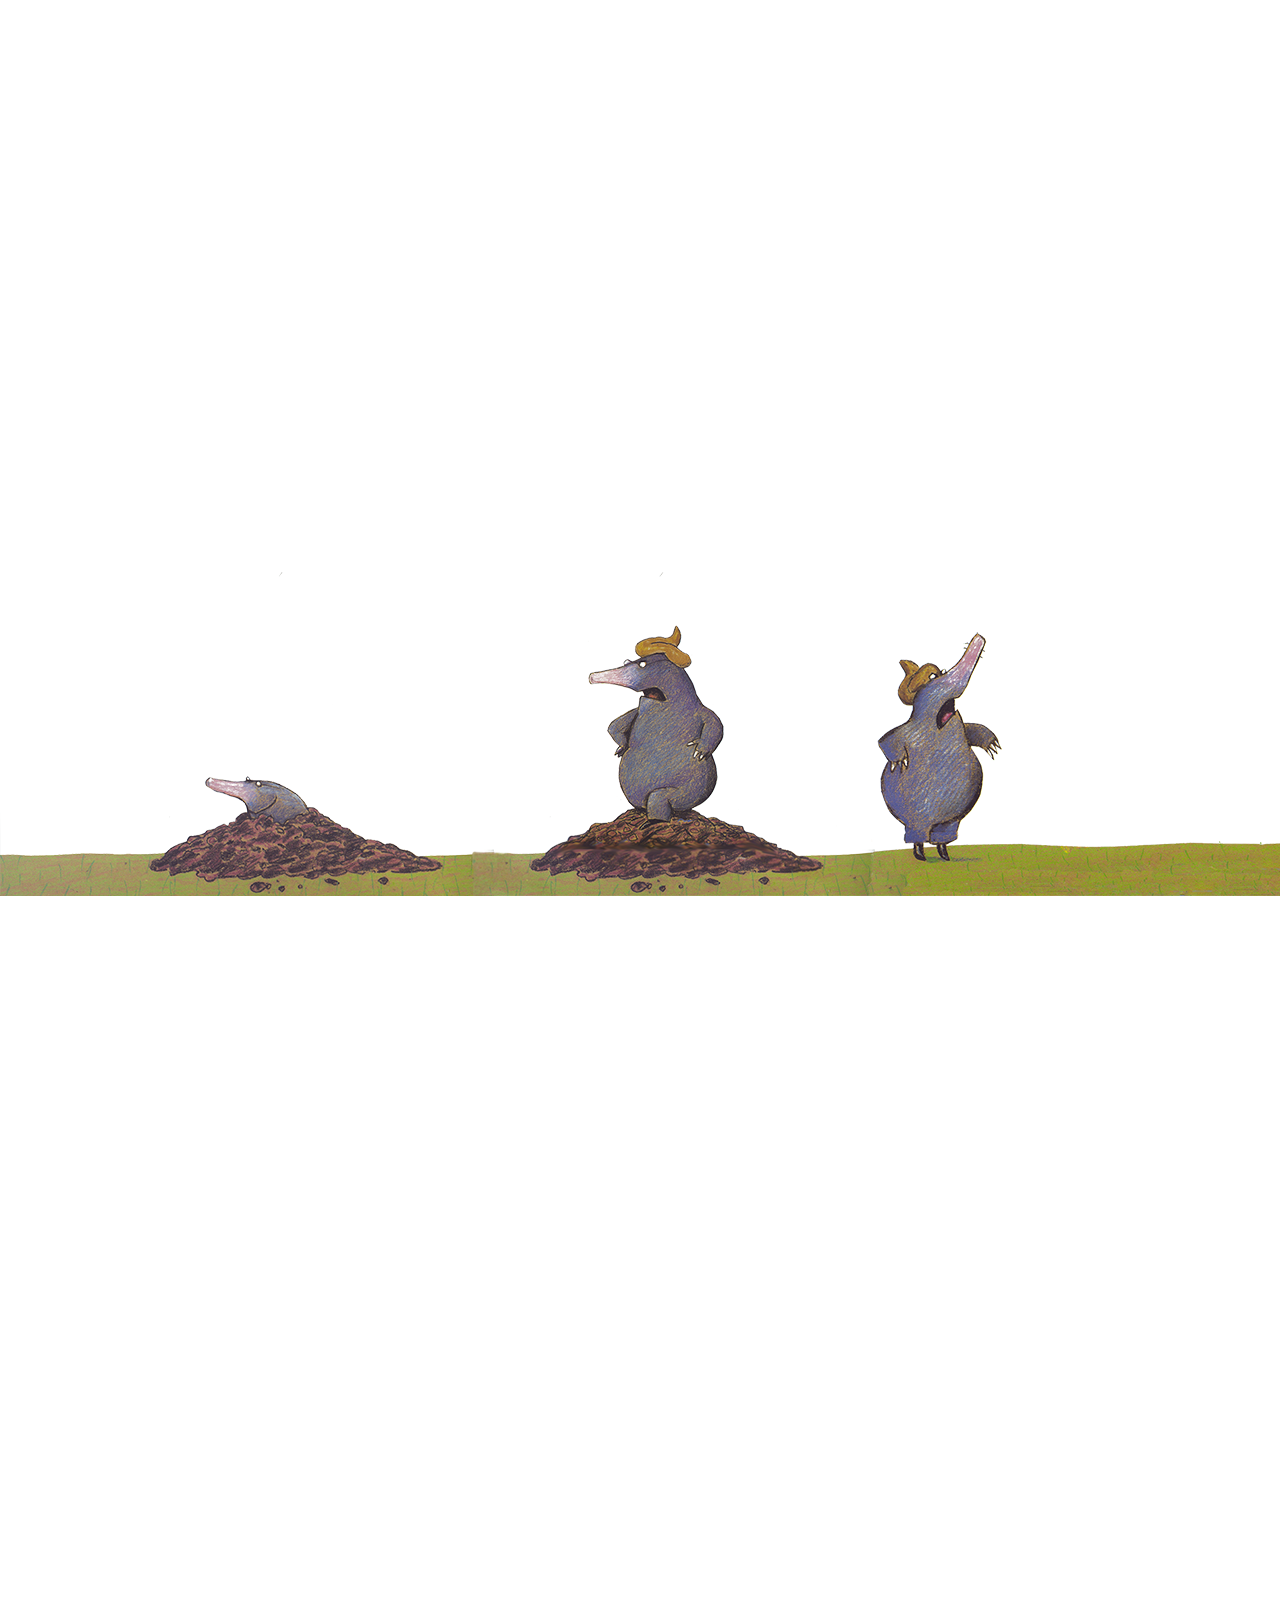
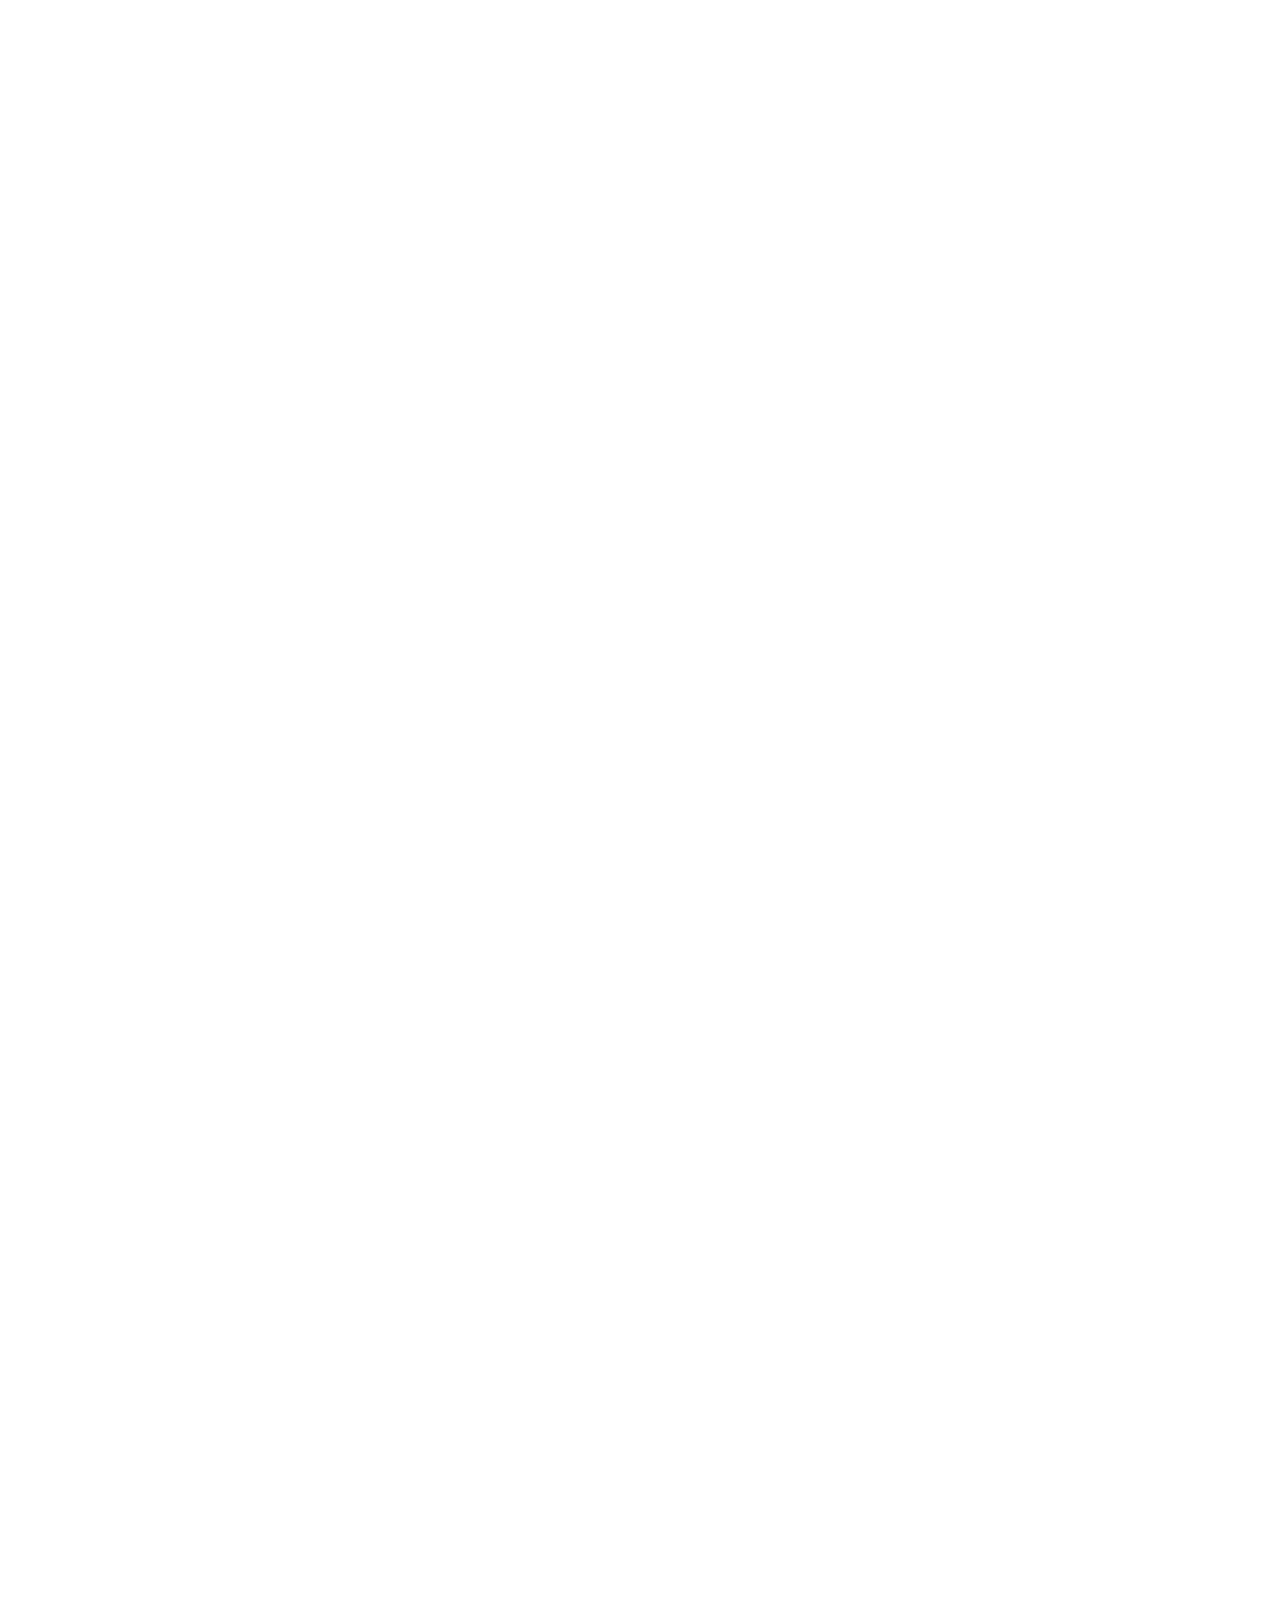
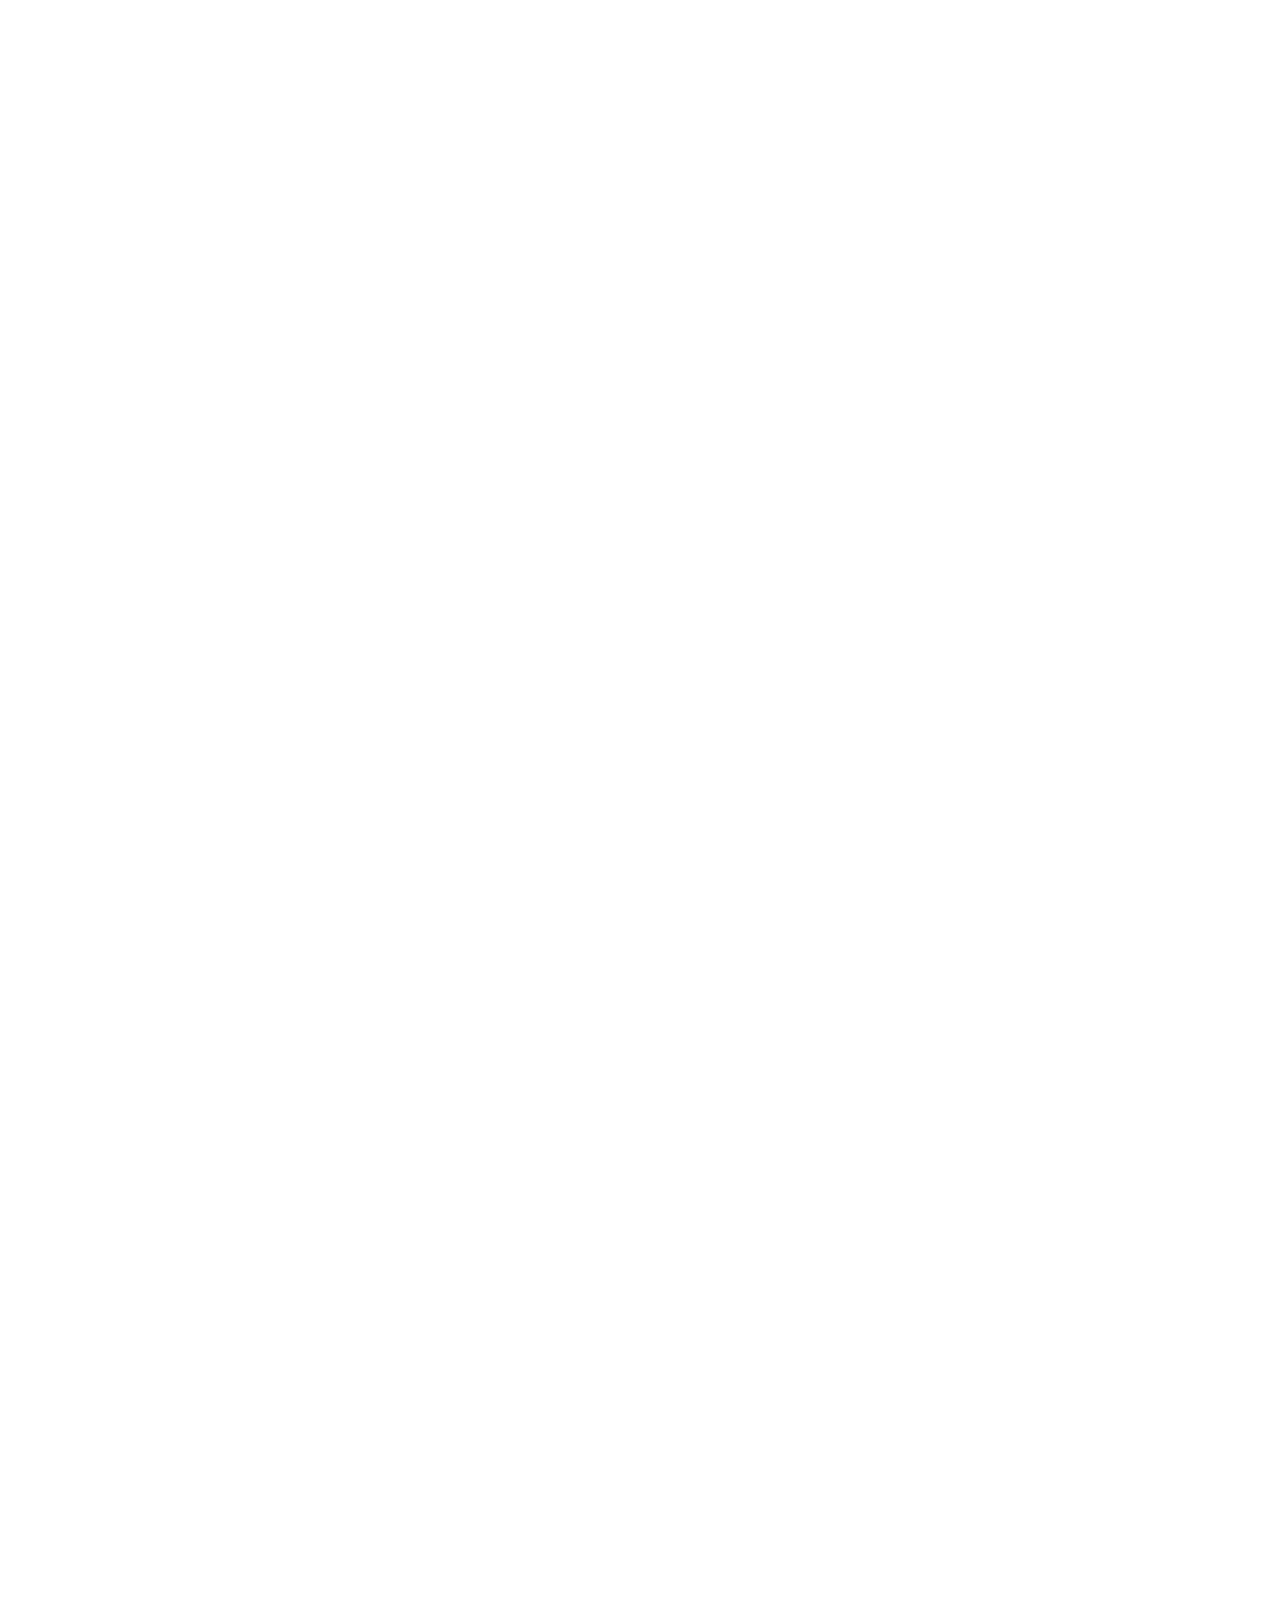
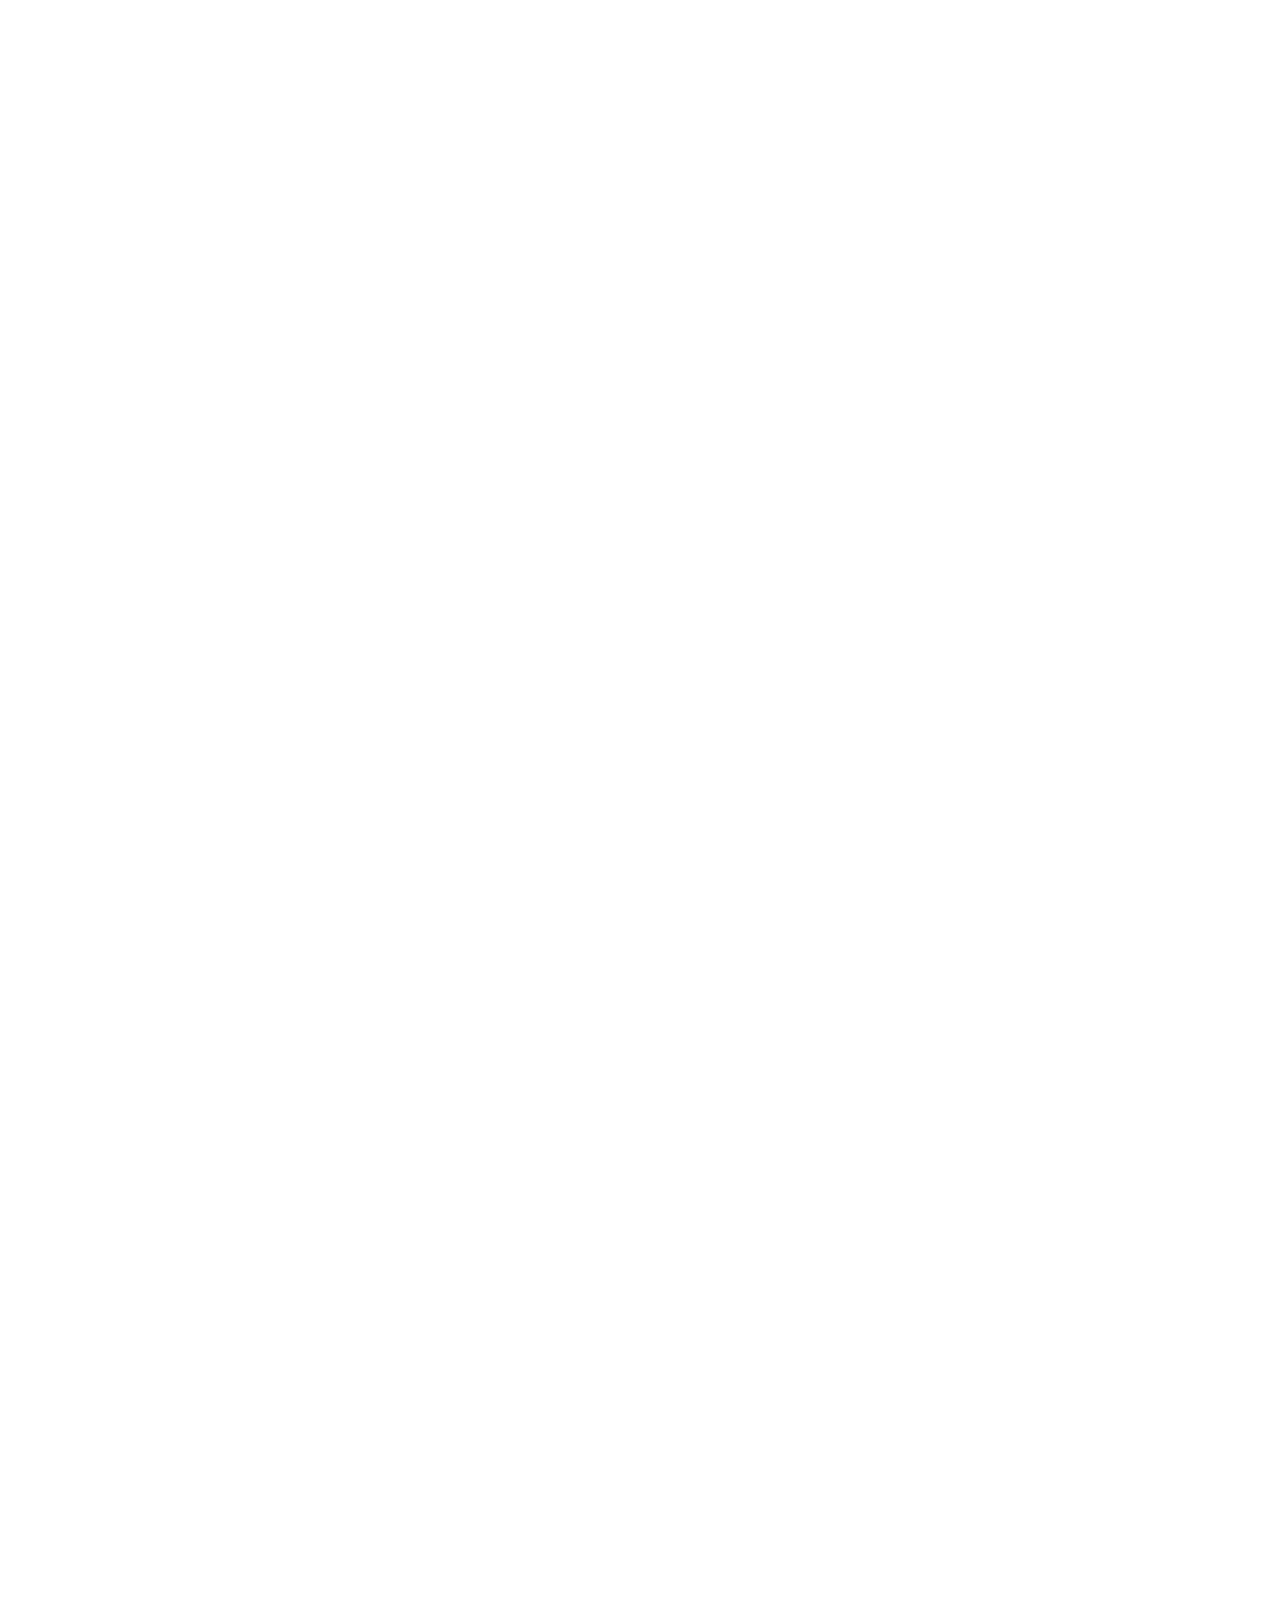
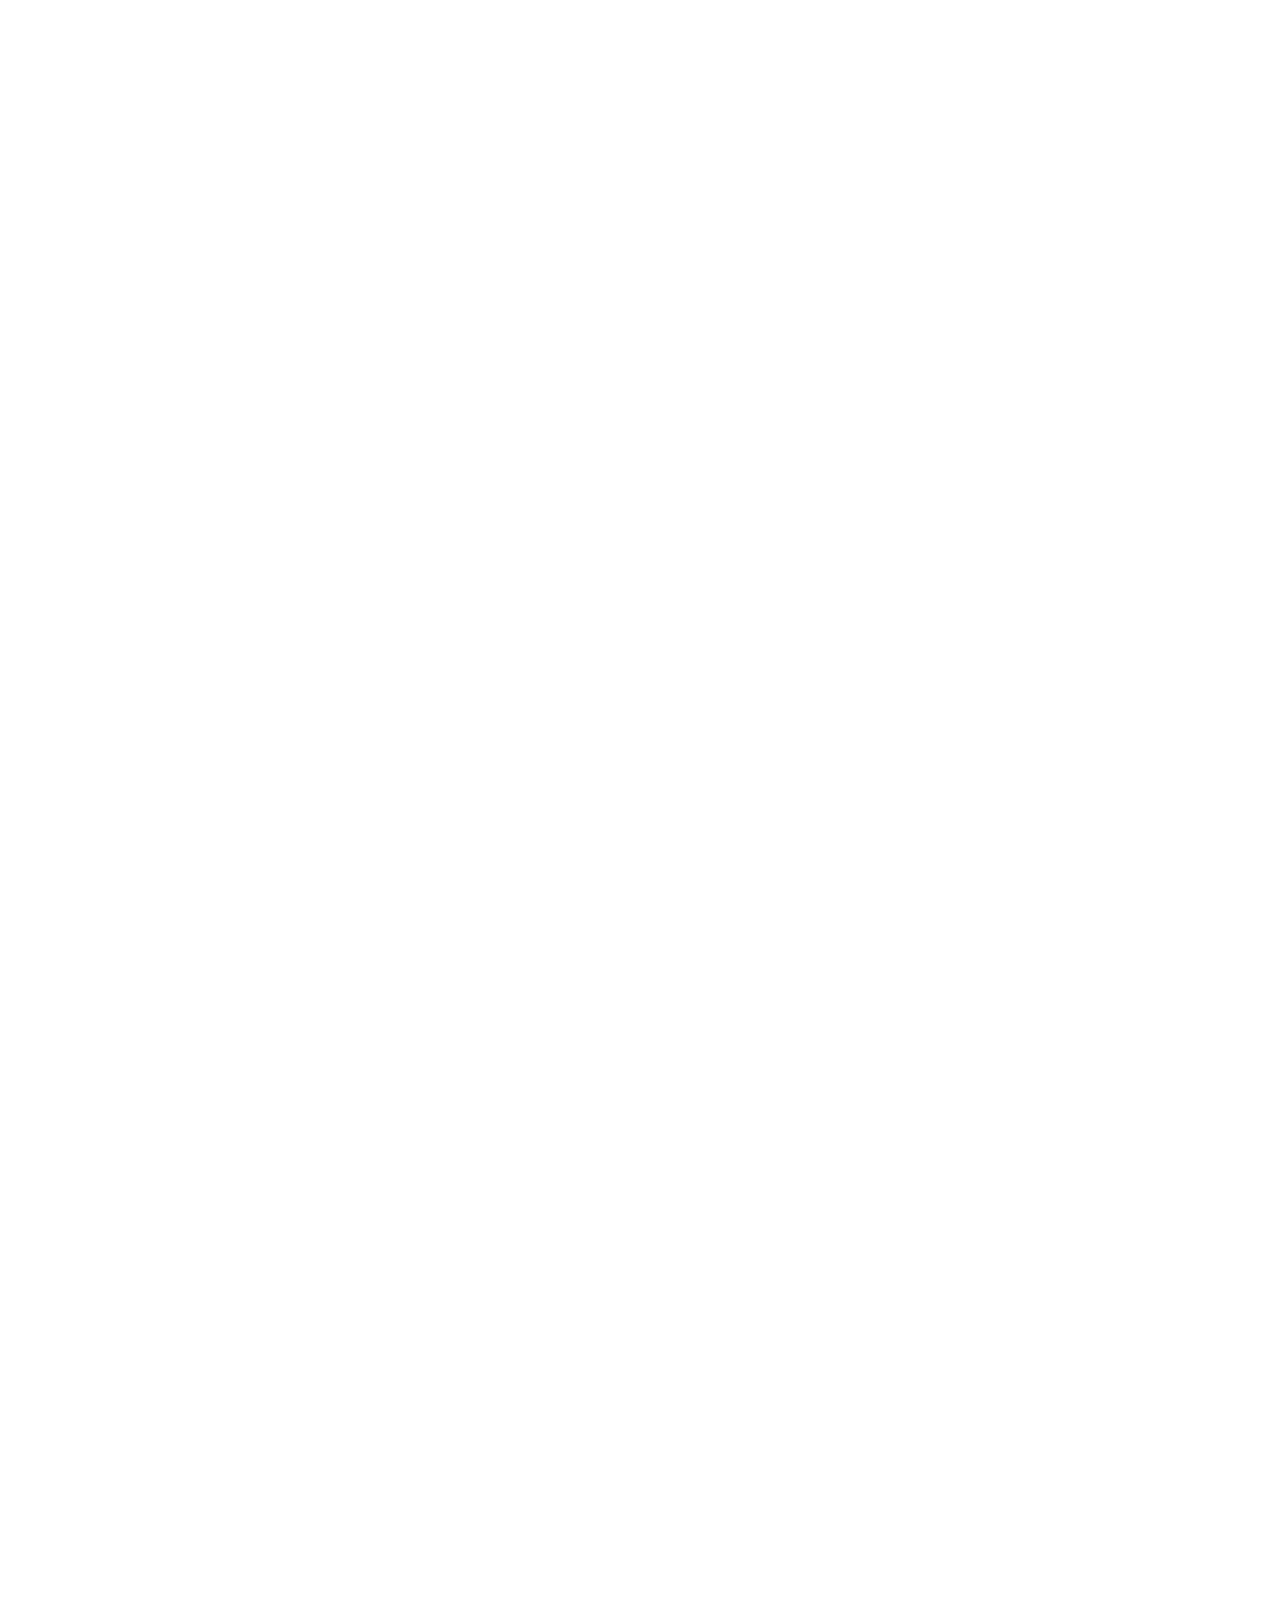
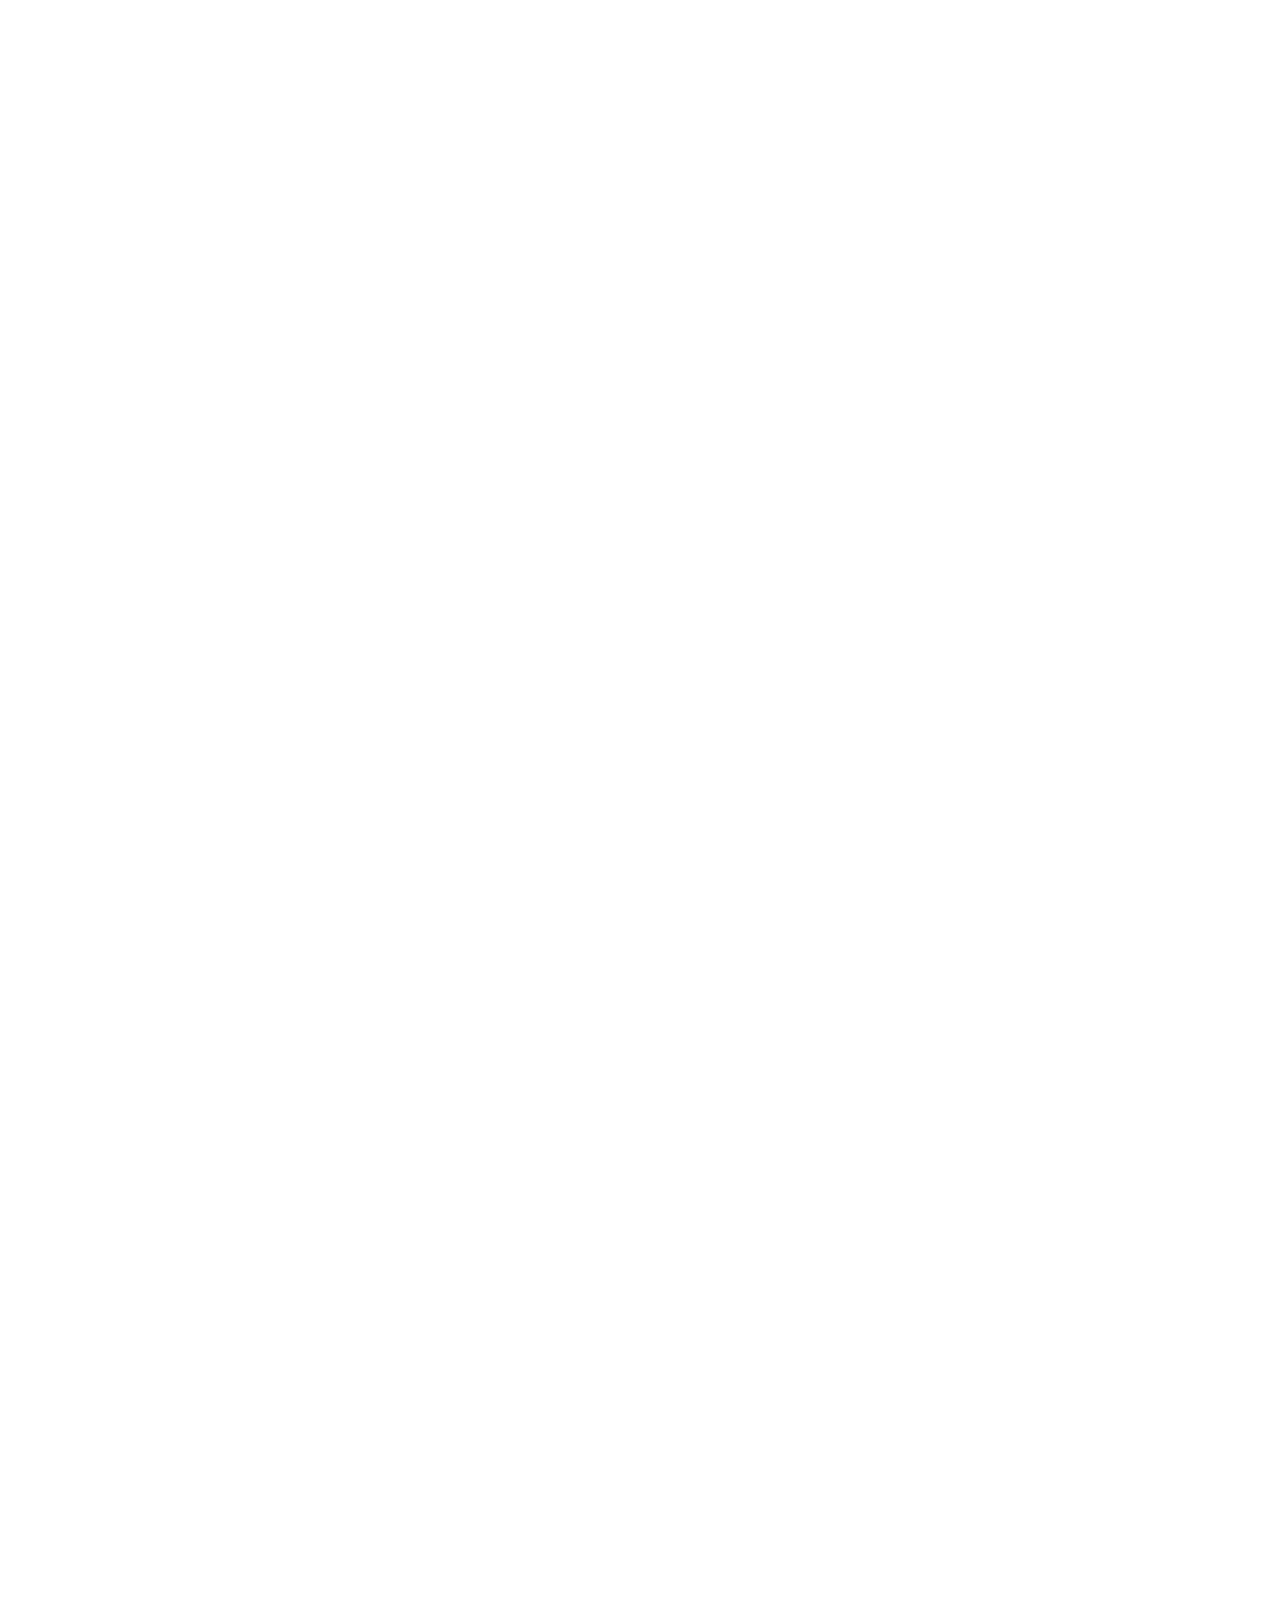
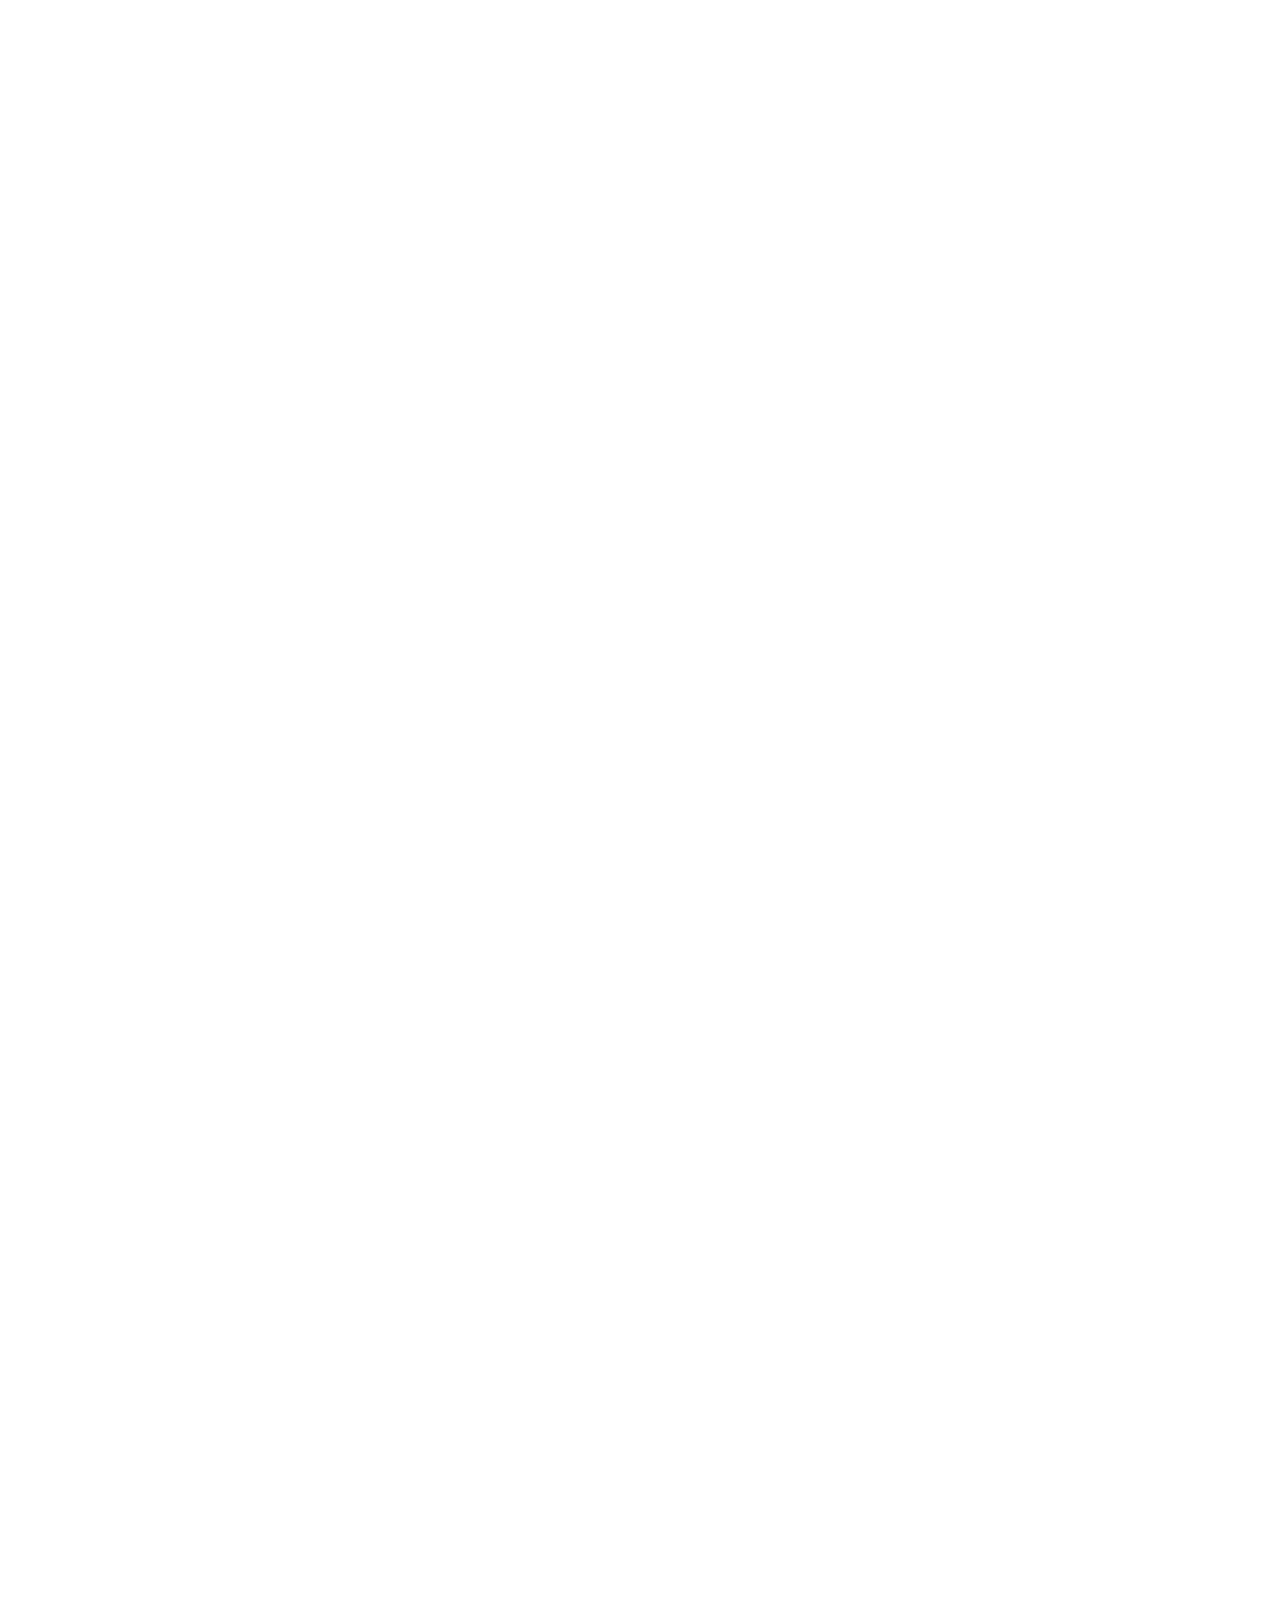
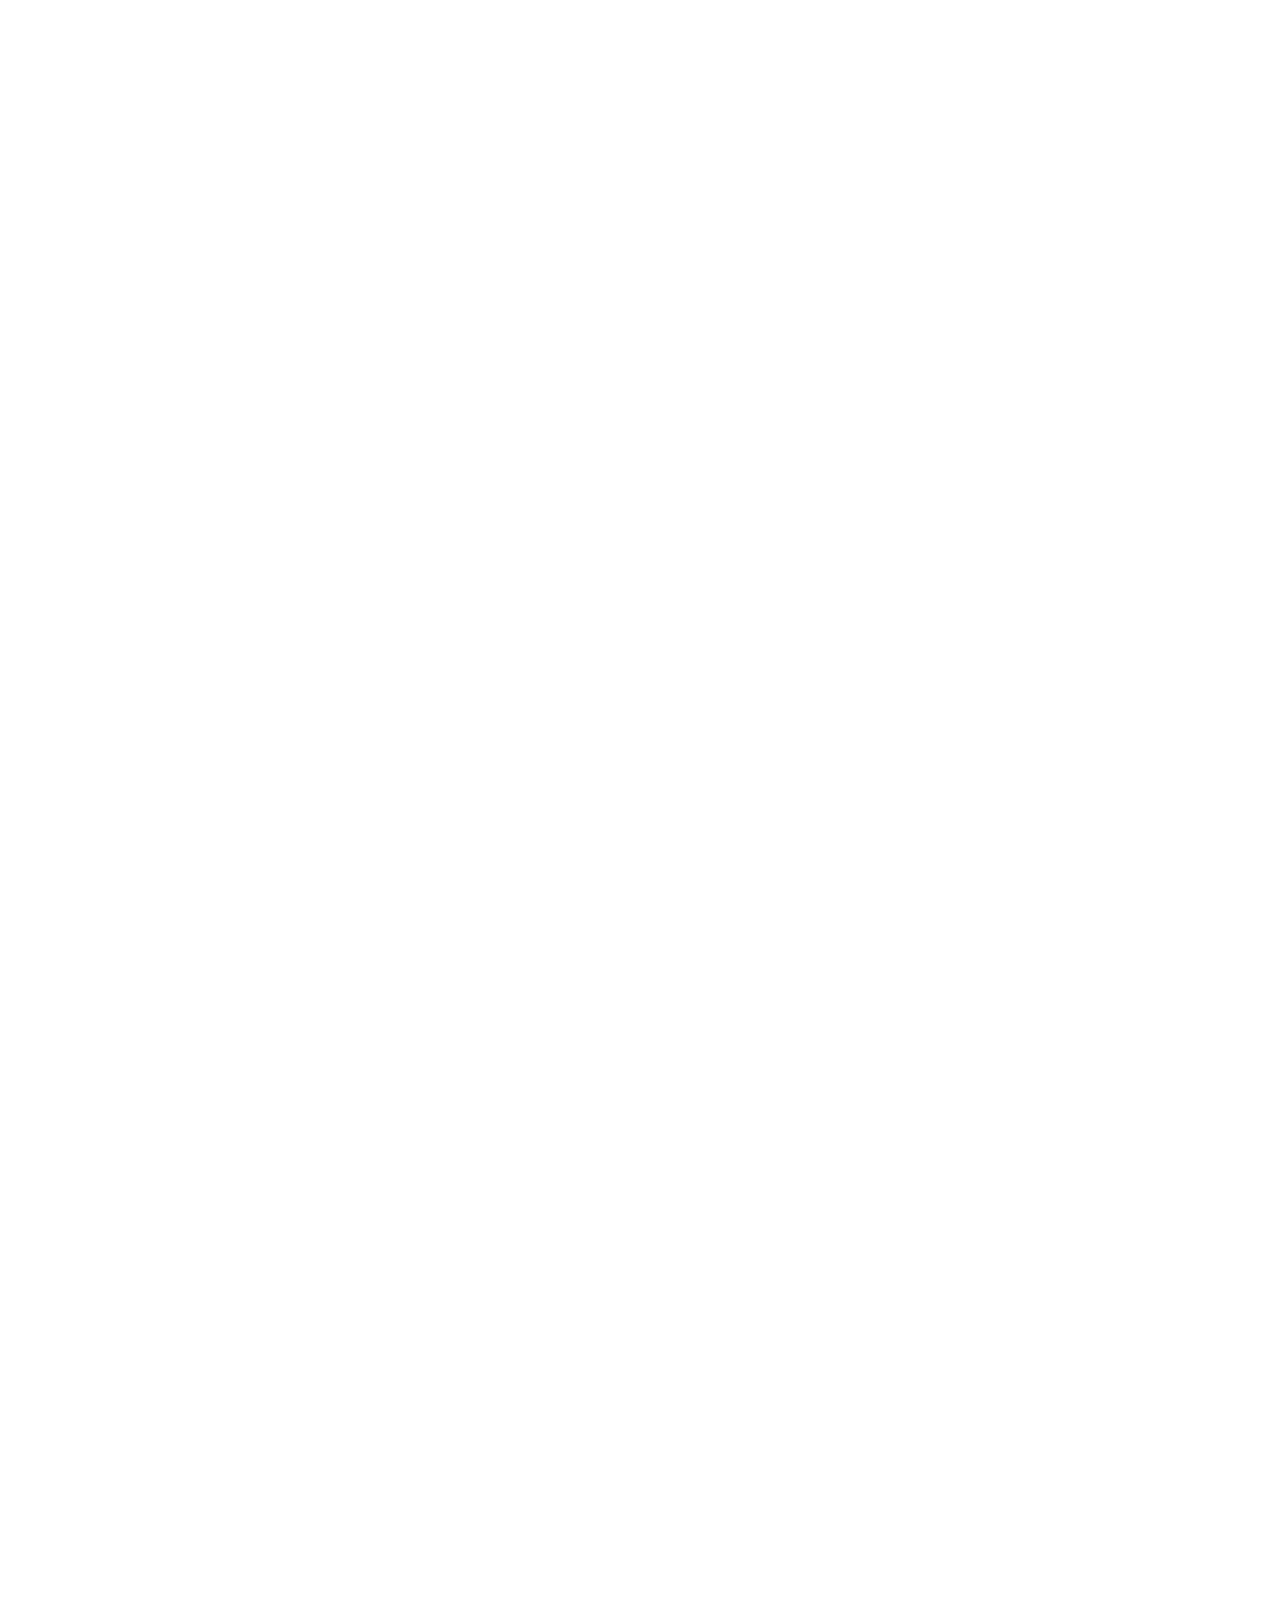
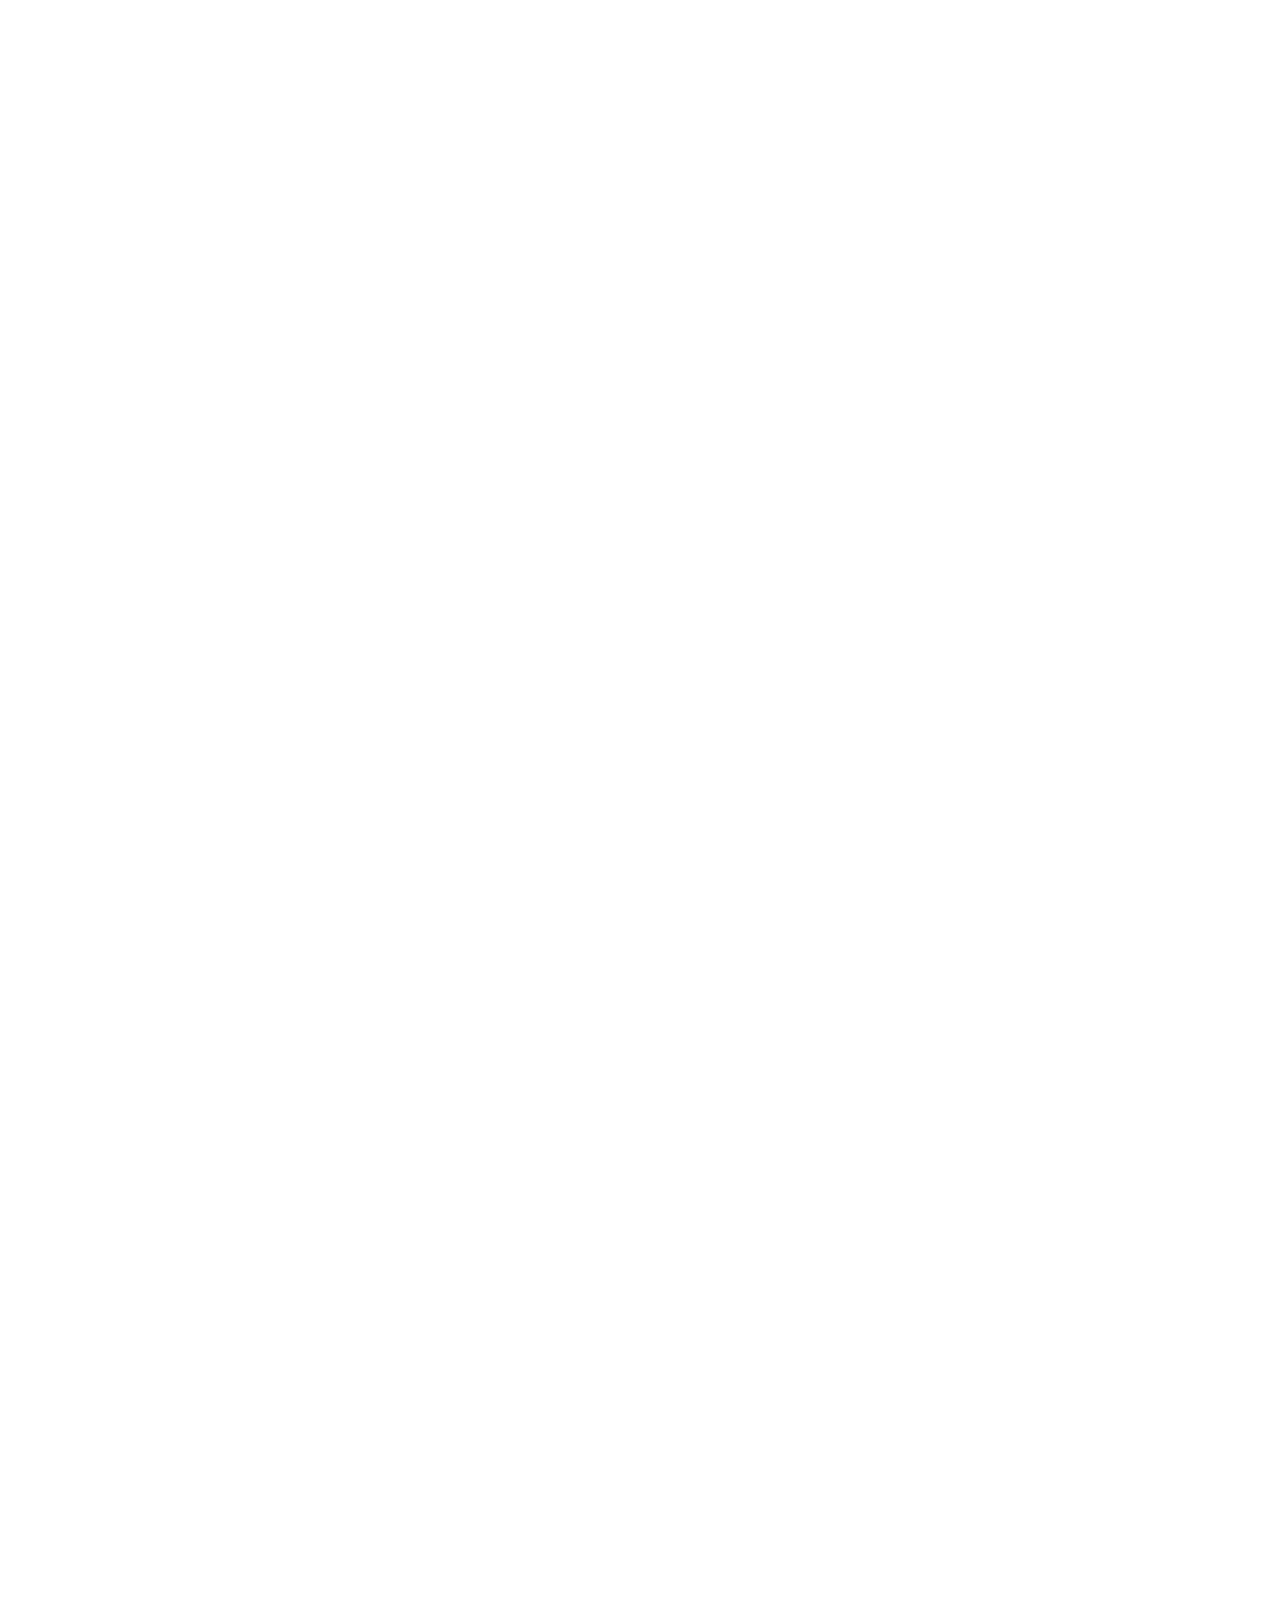
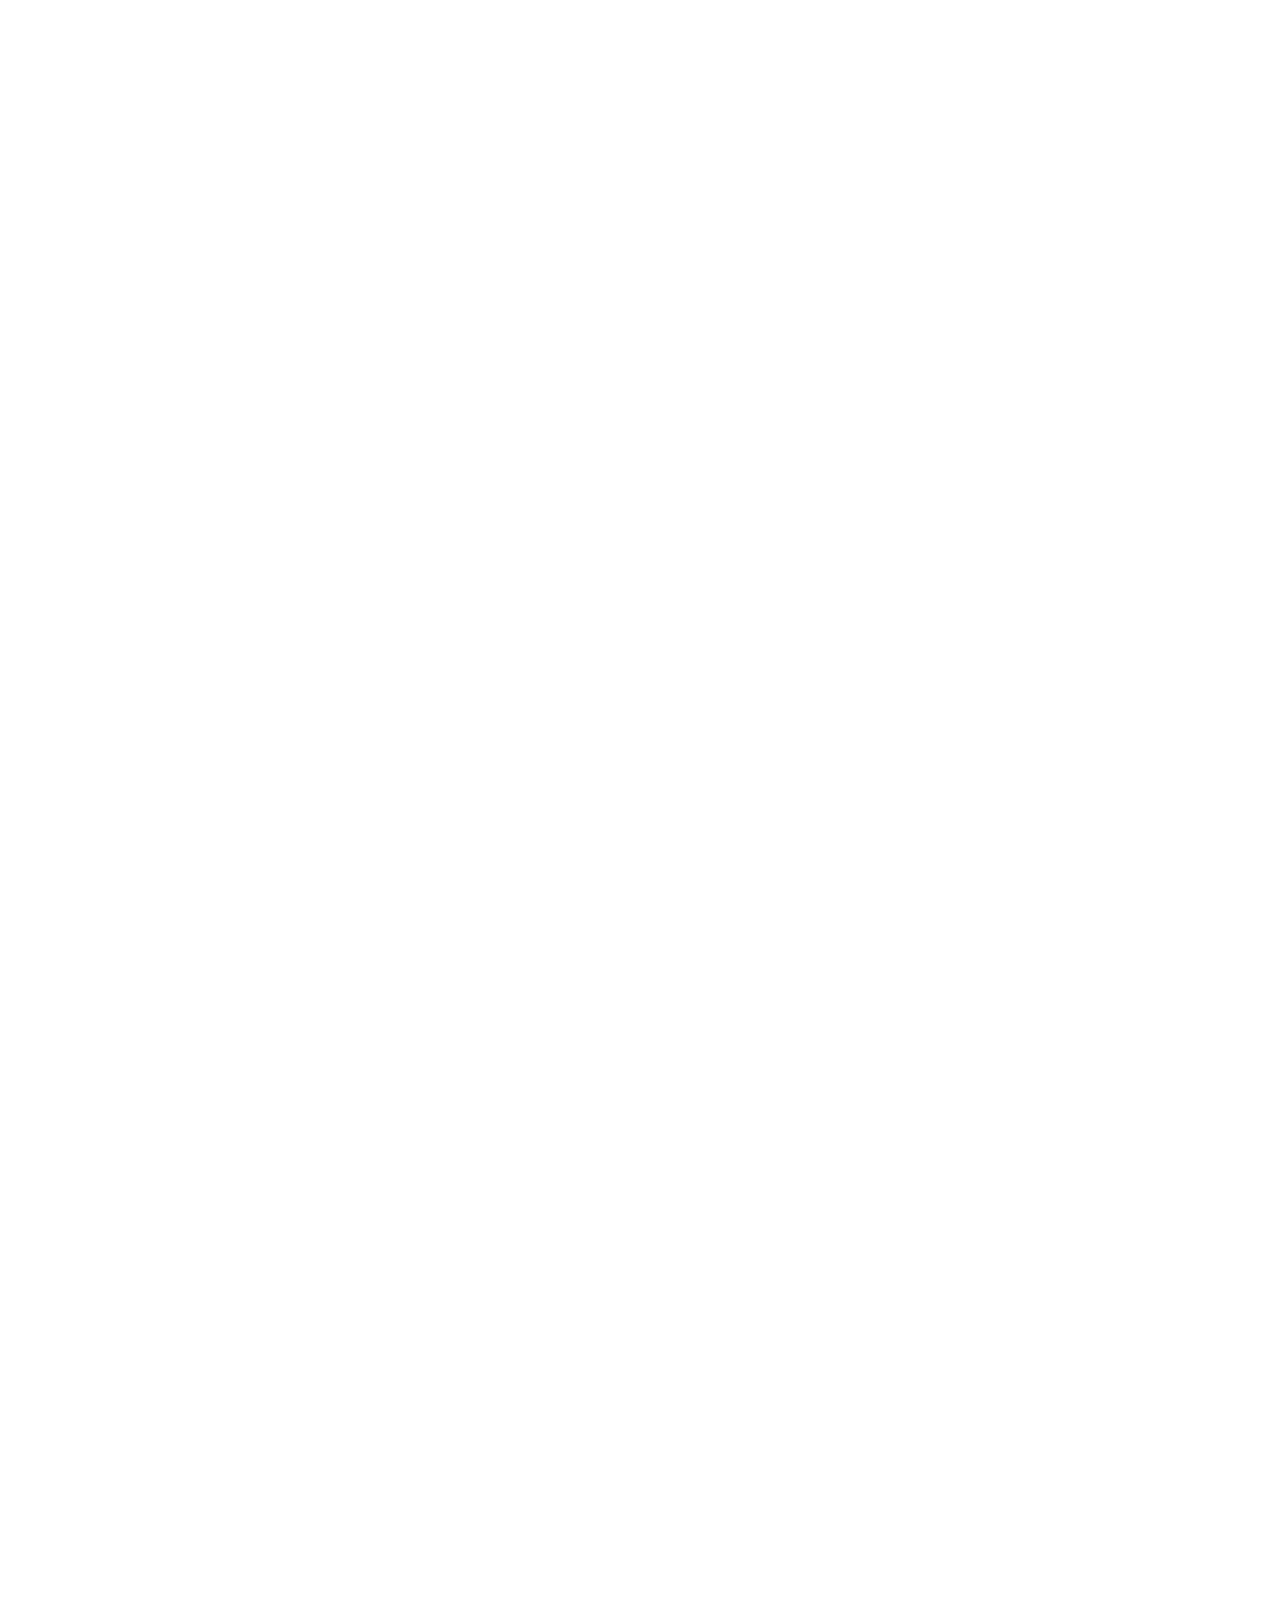
==== index.htm @ d45f7ecb "ajout chemin de la taupe et mise en place de l'appli" ====
<!DOCTYPE html>
<html>
<head>
	<meta charset="utf-8" />
	<title>jInvertScroll Demo Page</title>
    <link rel="stylesheet" href="css/example.css" />
</head>
<body>
    <div class="horizon scroll">
        <img src="images/horizon.png" alt="" />
    </div>
    <div class="front scroll">
        <img src="images/chemin.png" alt="" />
    </div>
    <div class="front perso scroll">
        
    </div>
    
    <script type="text/javascript" src="../libs/jquery.min.js"></script>
    <script type="text/javascript" src="../dist/js/jquery.jInvertScroll.js"></script>
    <script type="text/javascript">
    (function($) {
        $.jInvertScroll(['.scroll'],        // an array containing the selector(s) for the elements you want to animate
            {

            height: 60000,                   // optional: define the height the user can scroll, otherwise the overall length will be taken as scrollable height
            onScroll: function(percent) {   //optional: callback function that will be called when the user scrolls down, useful for animating other things on the page
                console.log(percent);
            }
        });
    }(jQuery));
    </script>
</body>
</html>
---- css/example.css ----
html,
body
{
  padding: 0;
  margin: 0;
  font-family: Arial, sans-serif;
}

/* hide horizontal scrollbars, since we use the vertical ones to scroll to the right */
body
{
  overflow-x: hidden;
  background: url('../images/bg.jpg') repeat top left;
}

h1
{
  font-size: 20px;
  font-weight: normal;
  color: #2e6e80;
}

/**
  * important: keep position fixed, you can however use top:0 instead of bottom:0
  * if you want to make it stick to the top of the browser
  */
.scroll
{
  position: fixed;
  bottom: 0;
  left: 0;
}

/**
  * z-index ordering of the different layers, do this for your layers,
  * also assign absolute width (to prevent issues if the script gets executed before the images get loaded)
  */
.horizon
{
  z-index: 1;
  width: 3000px;
}

.middle
{
  z-index: 500;
  width: 4000px;
}

.front
{
  z-index: 1000;
  width: 6000px;
}
.perso{
  position: fixed;
  bottom: 0;
  left: 50px;

}
.walk{
  background: url('../images/walk.png') no-repeat top left; width: 371px; height: 381px; animation: play 1.8s steps(4) infinite;
}
@keyframes play {
   100% { background-position: -1463px; }
}
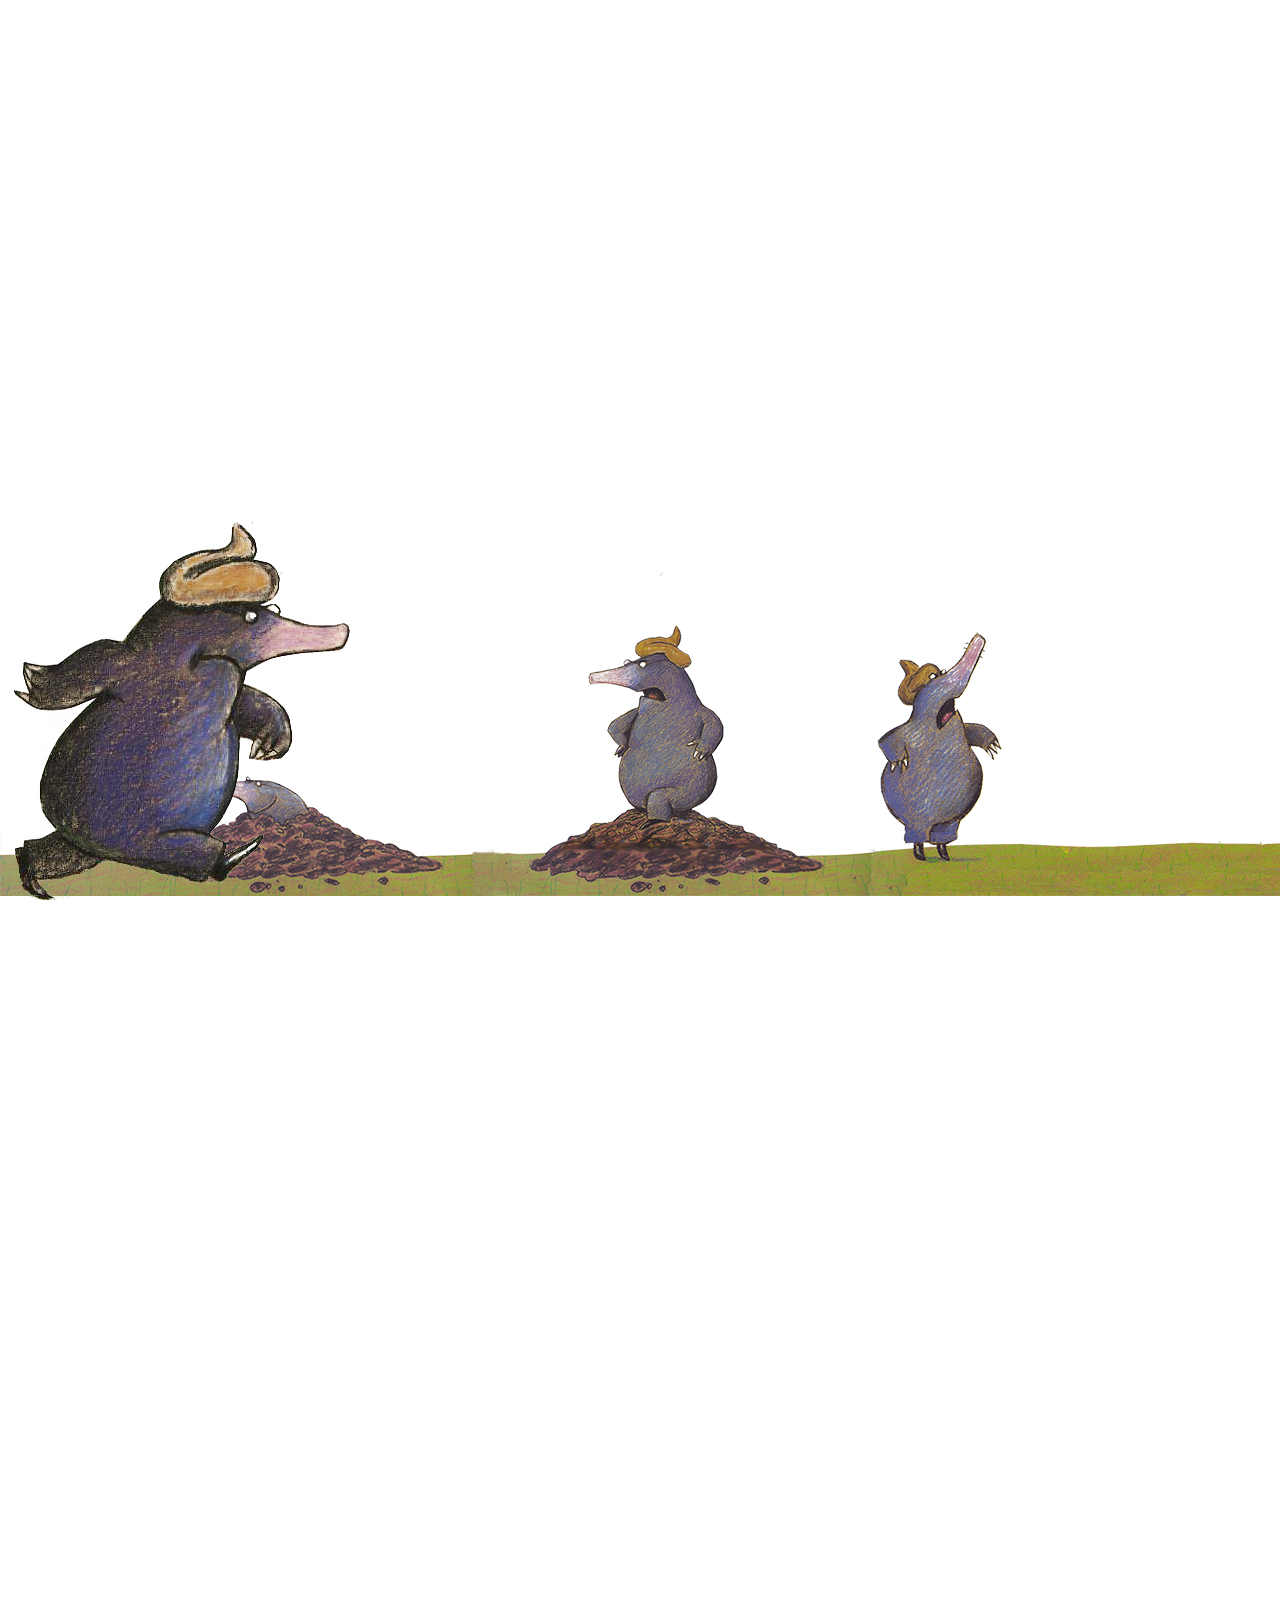
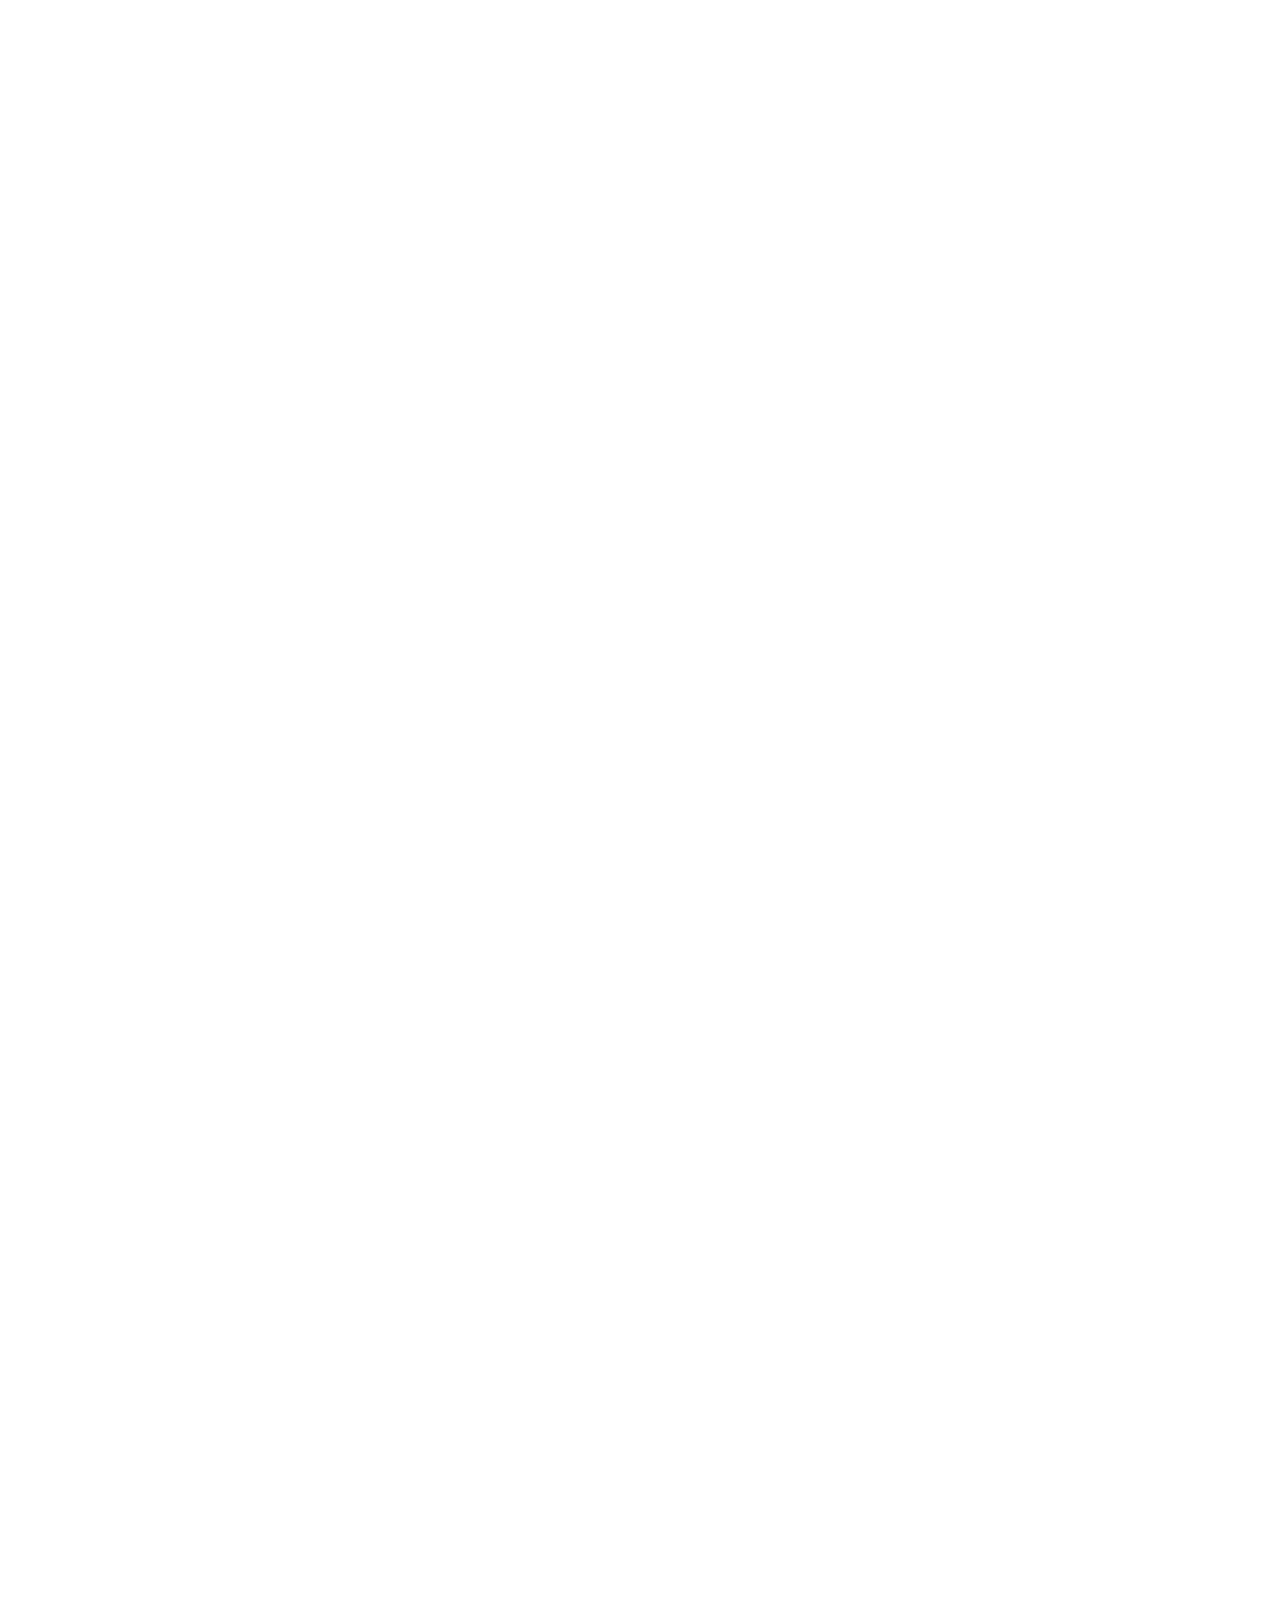
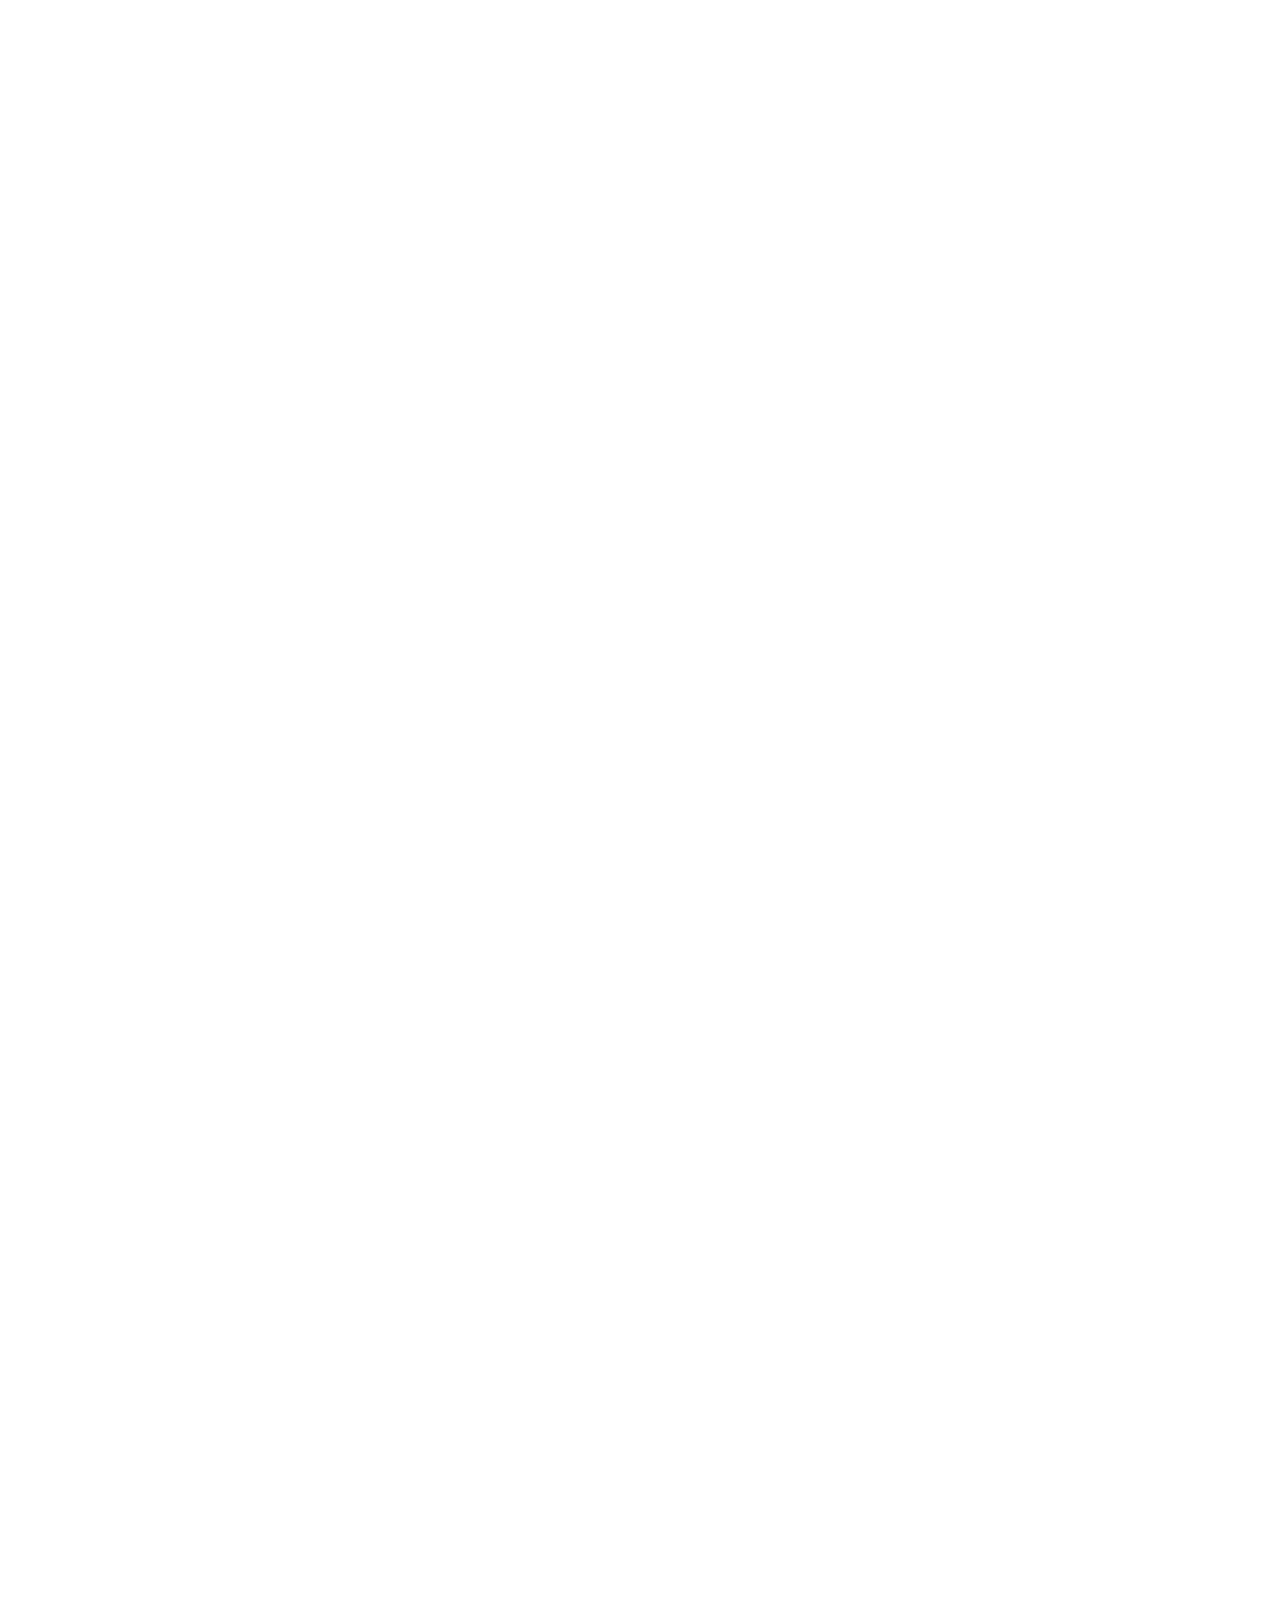
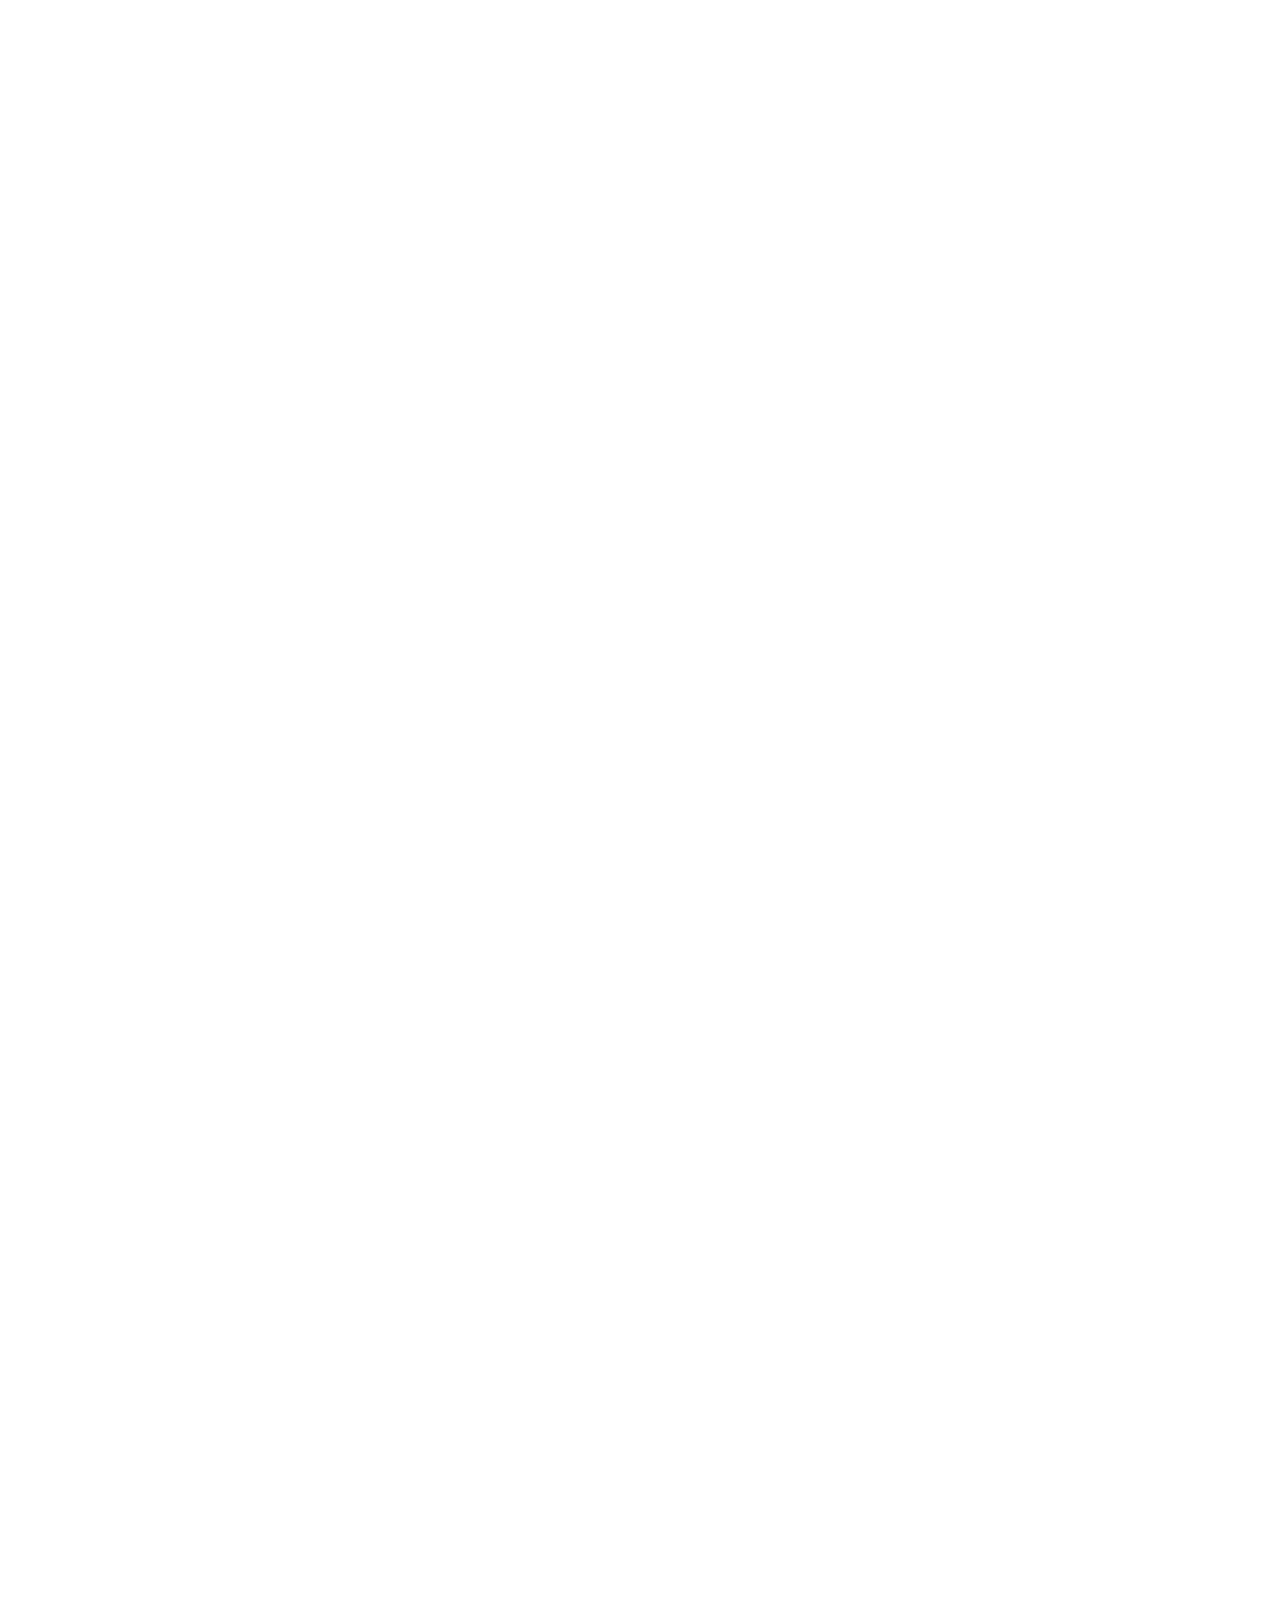
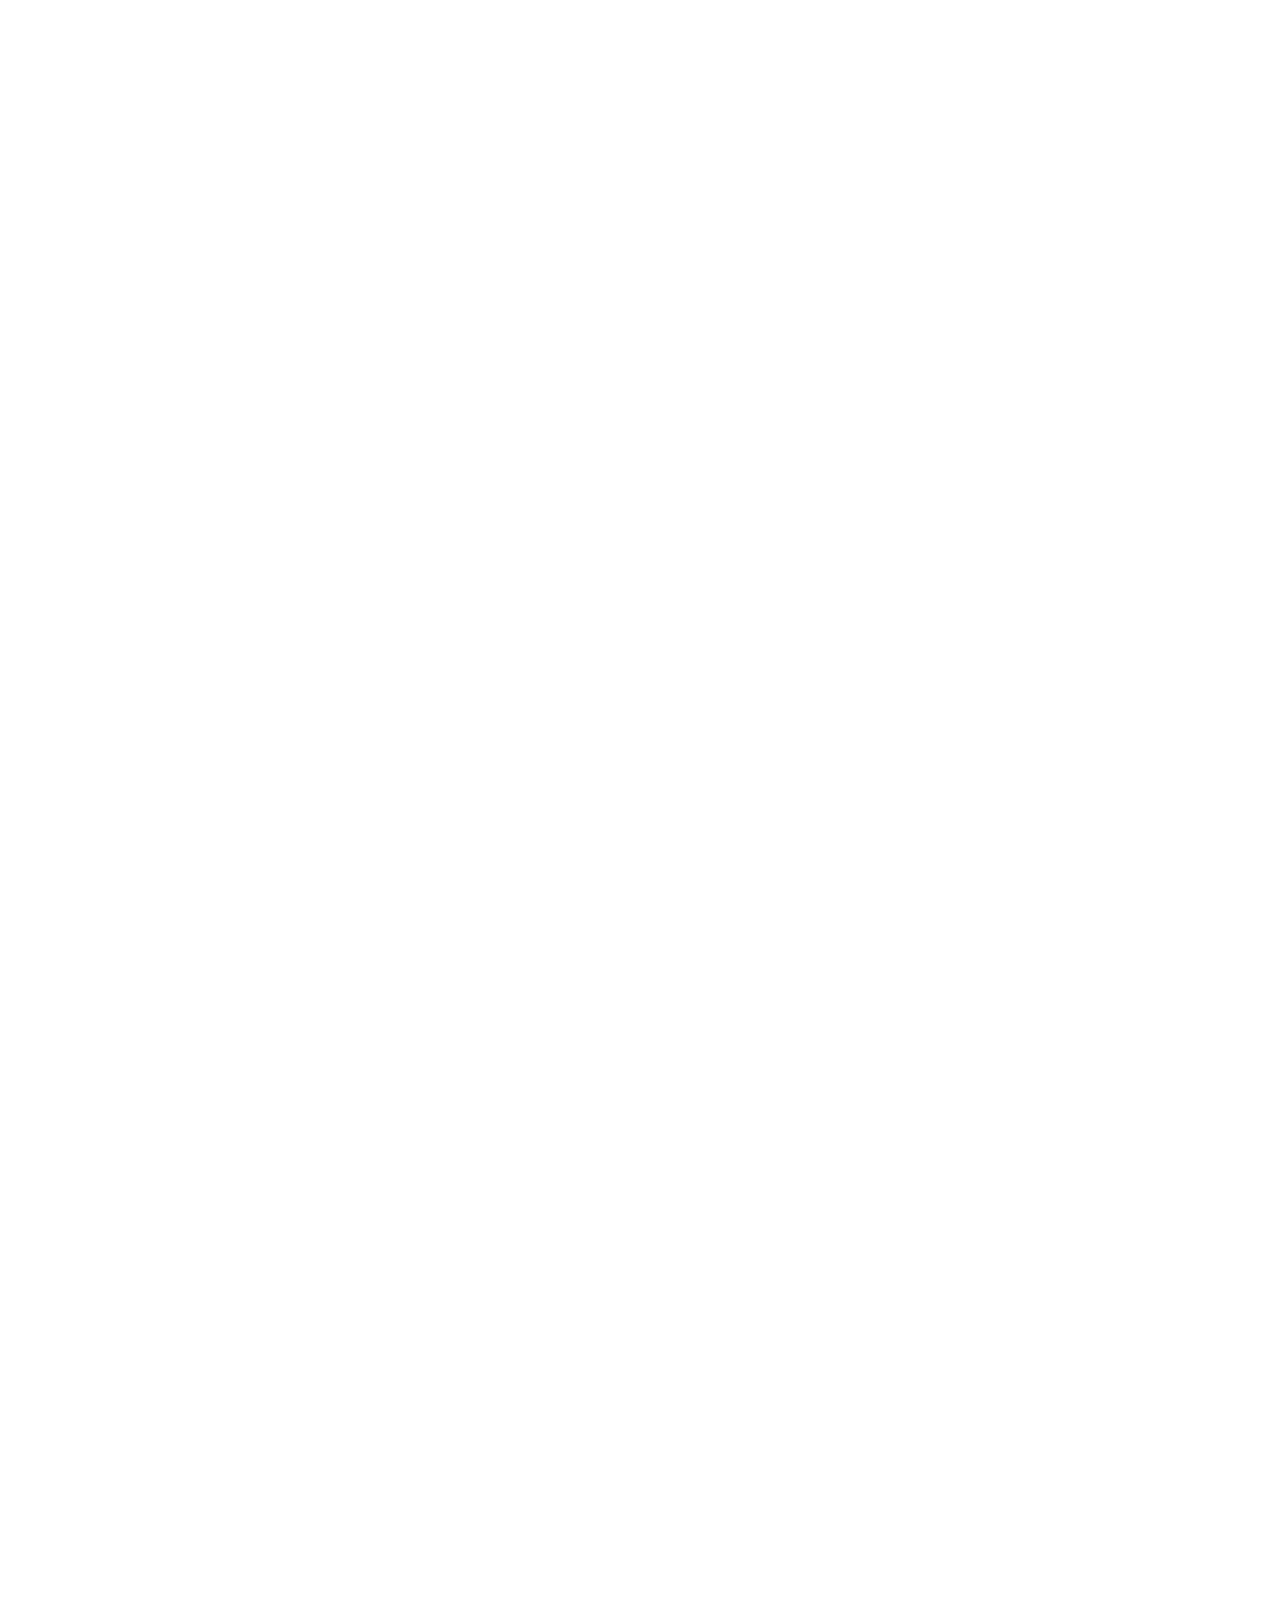
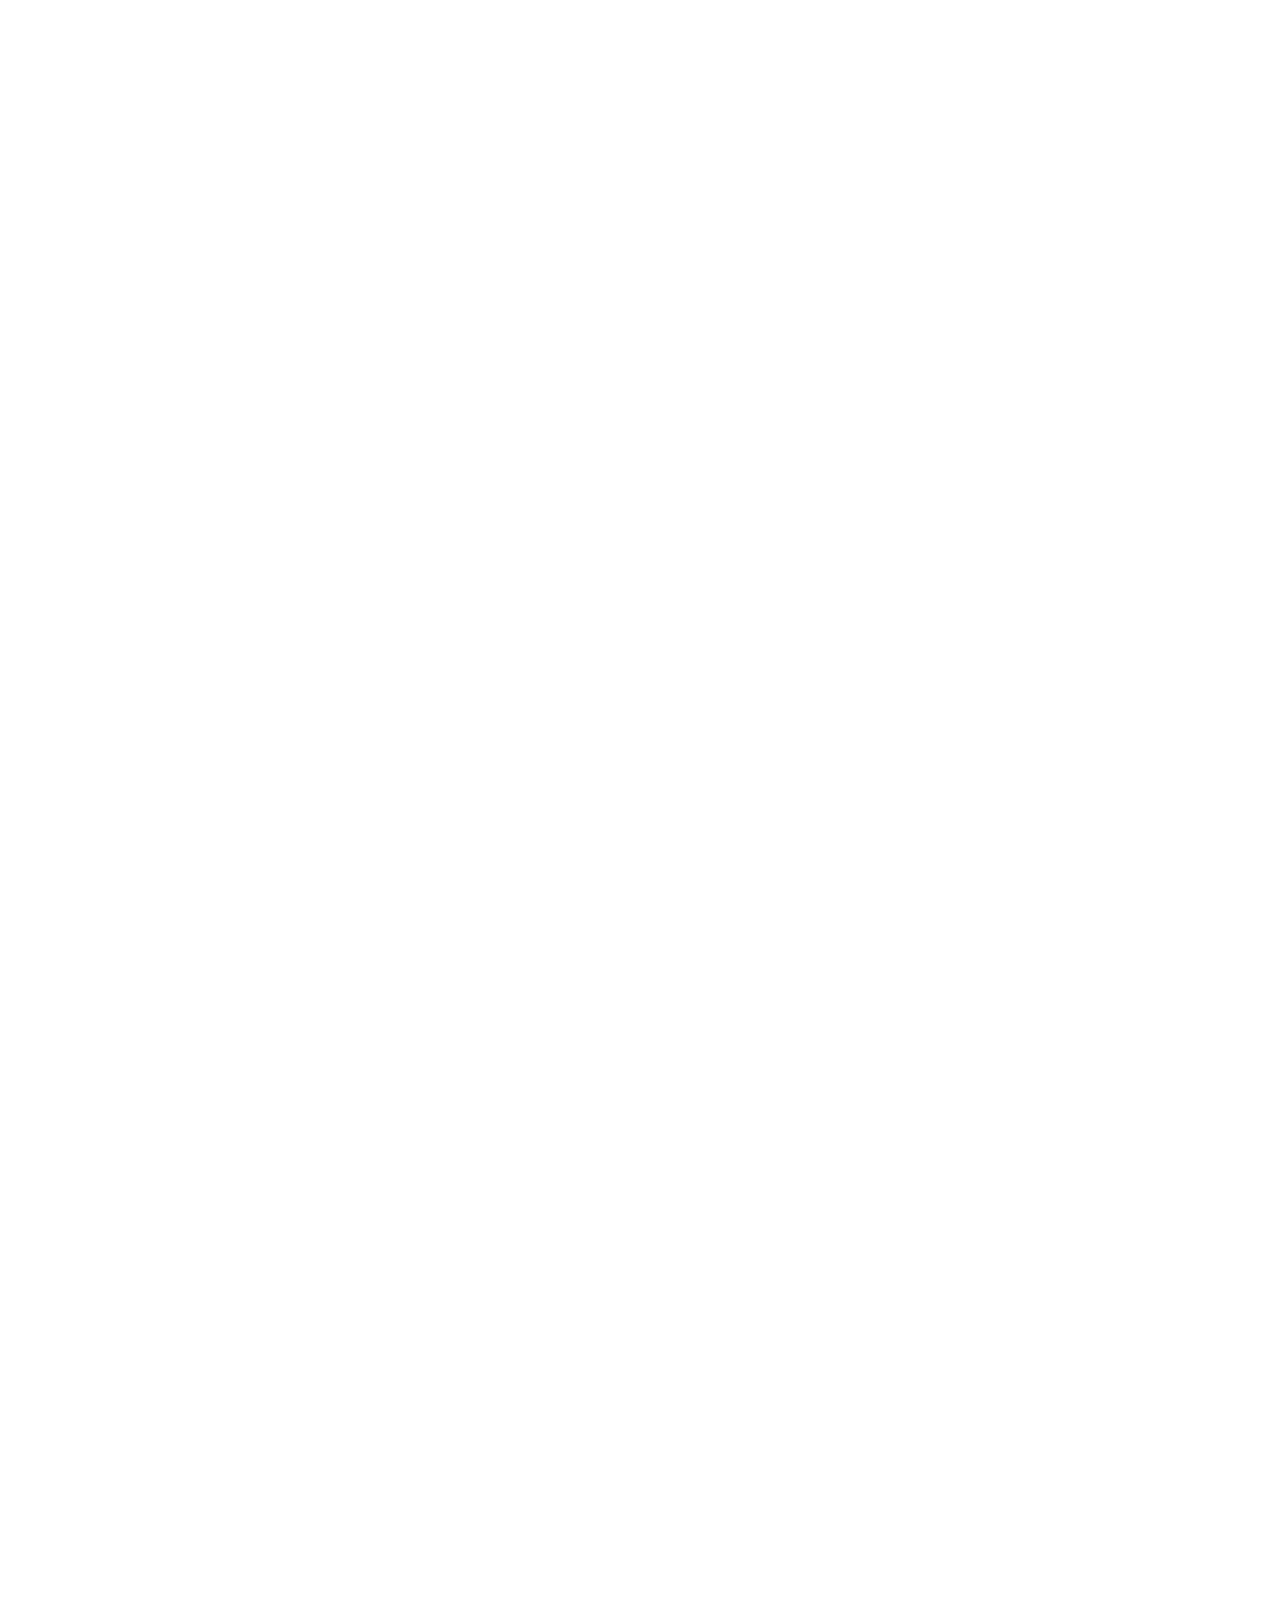
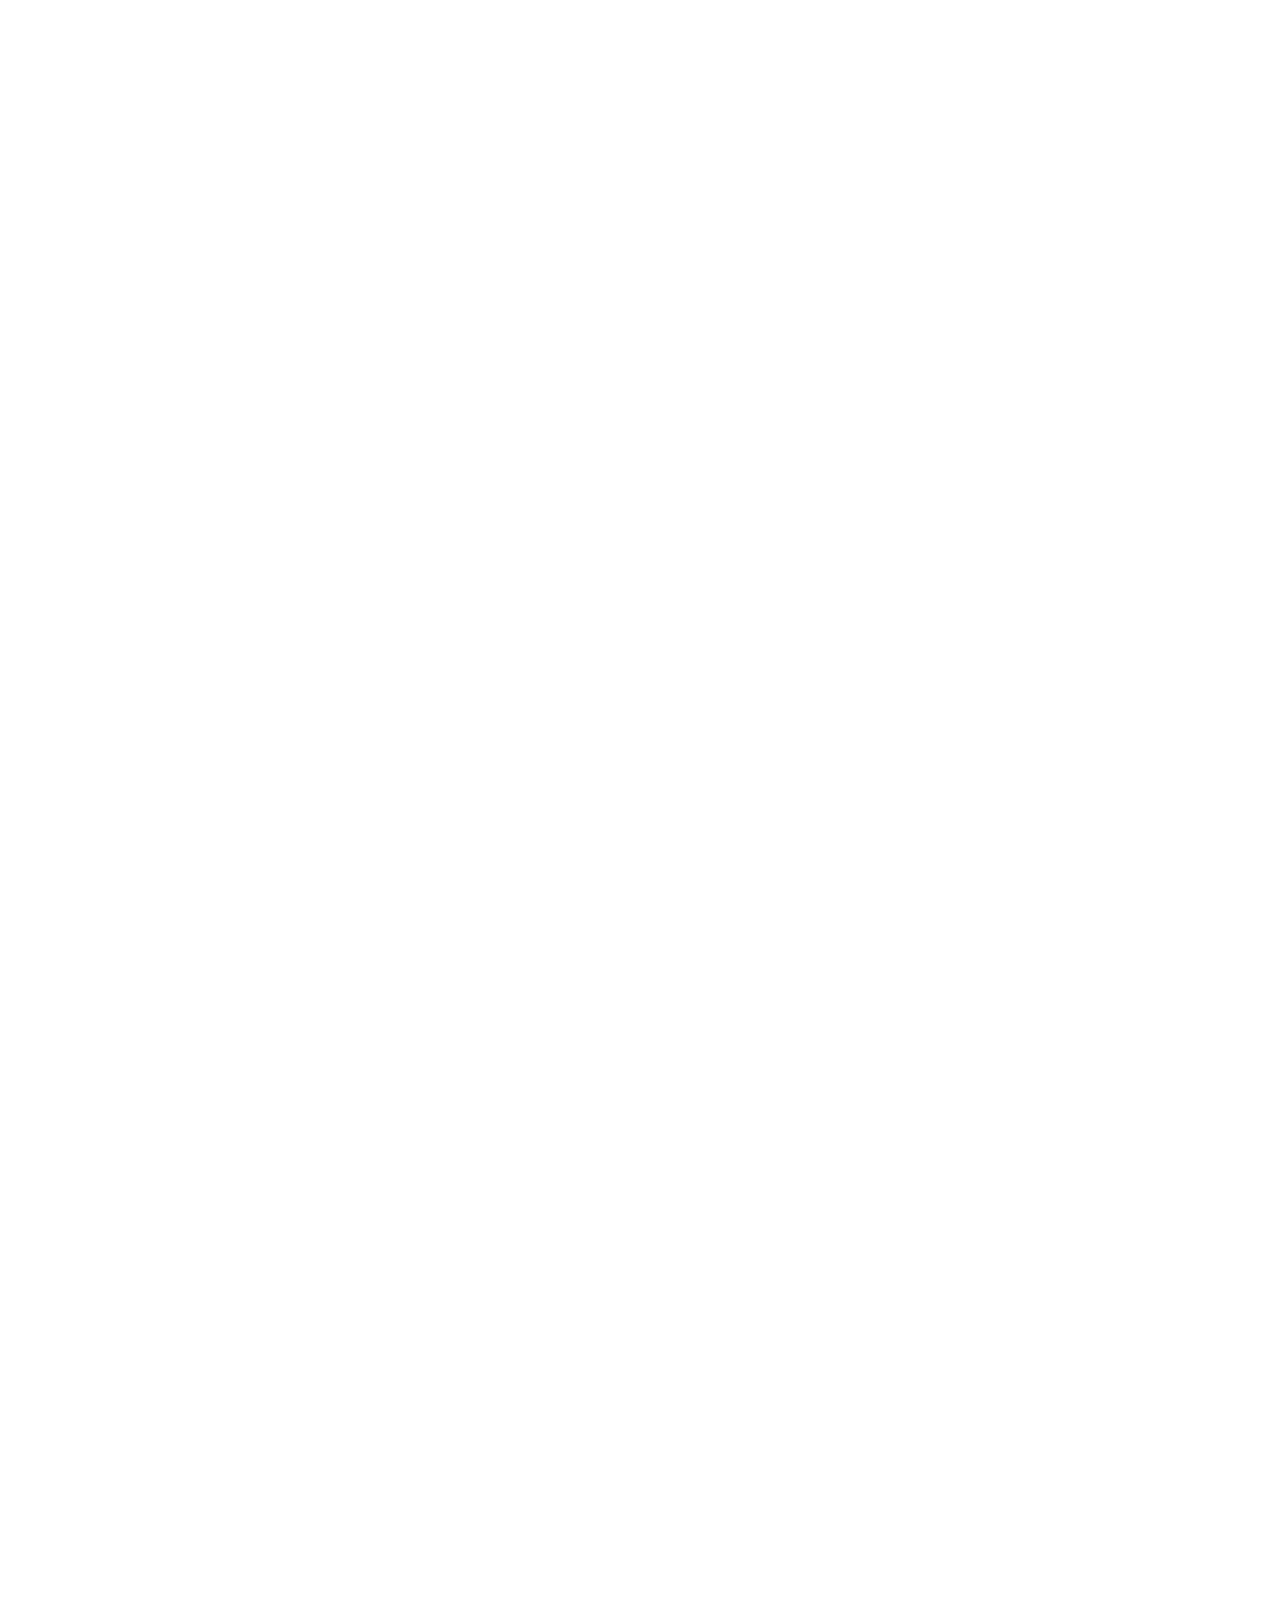
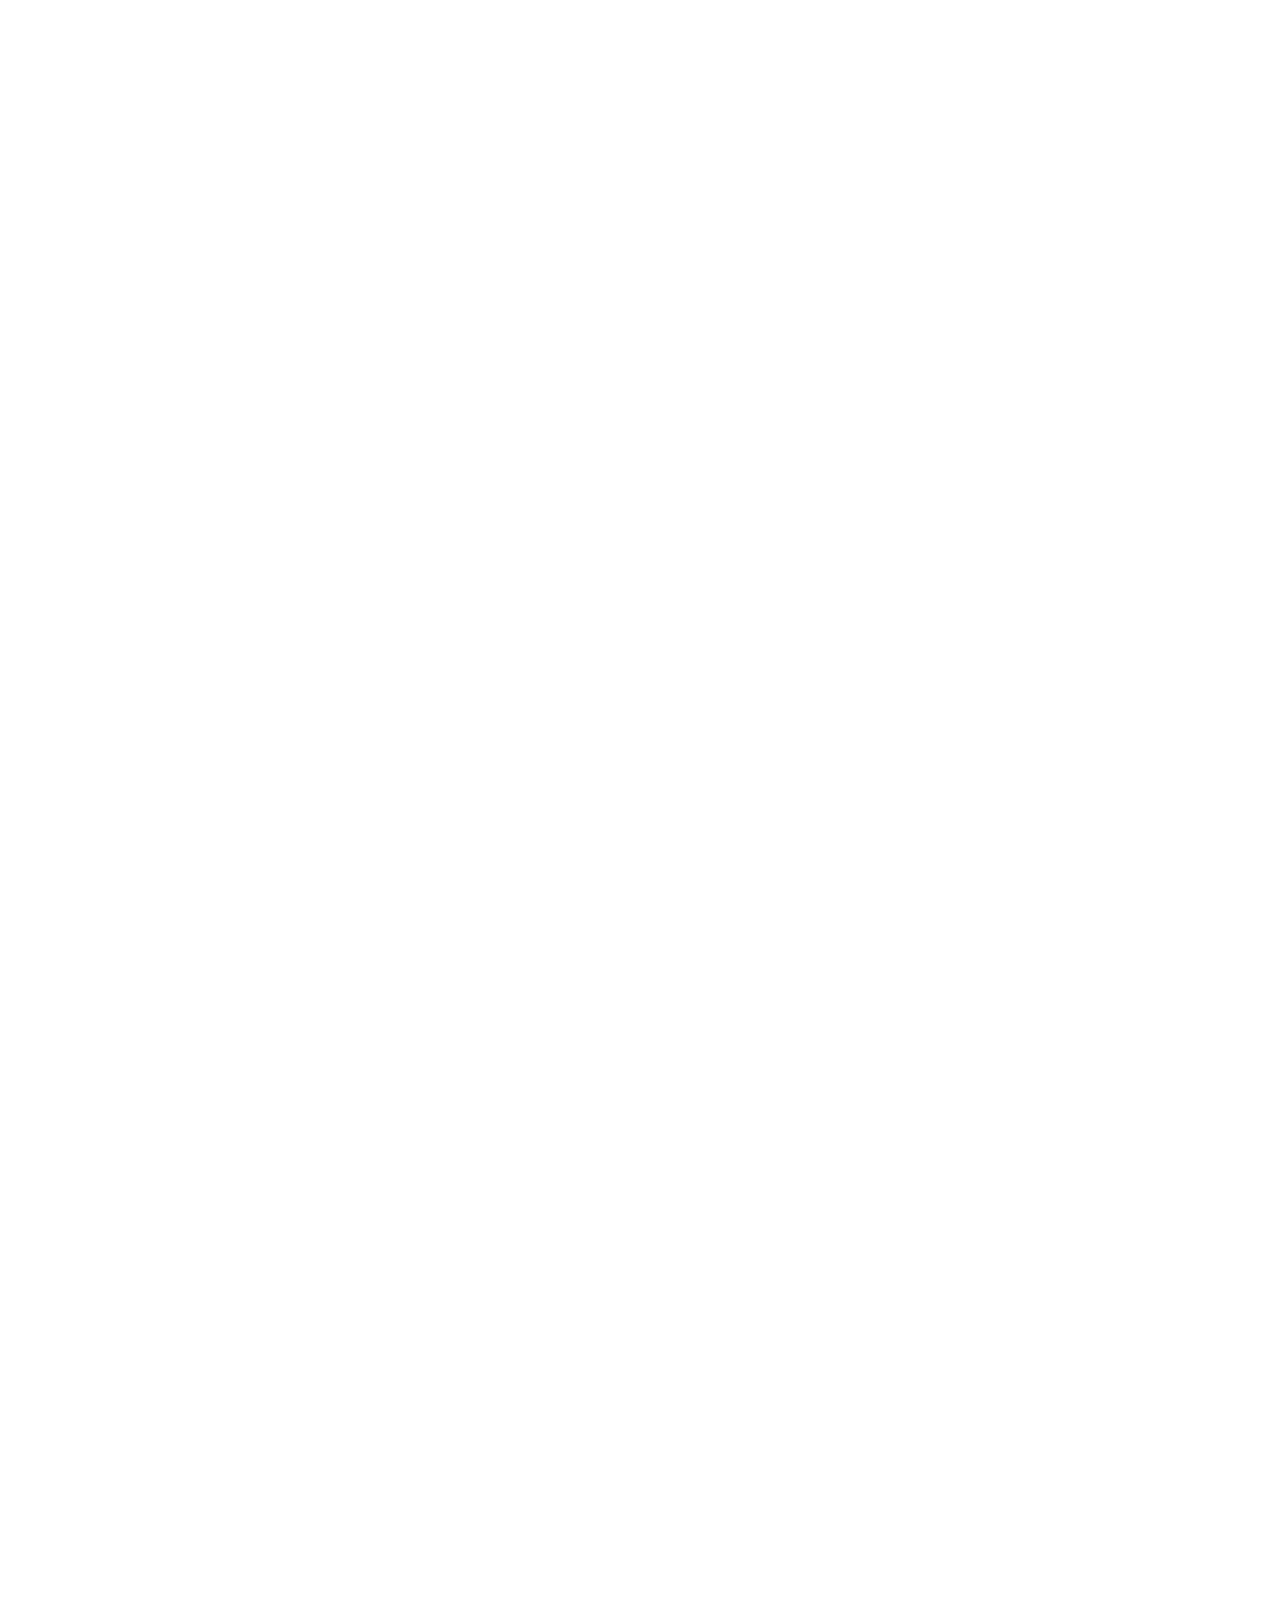
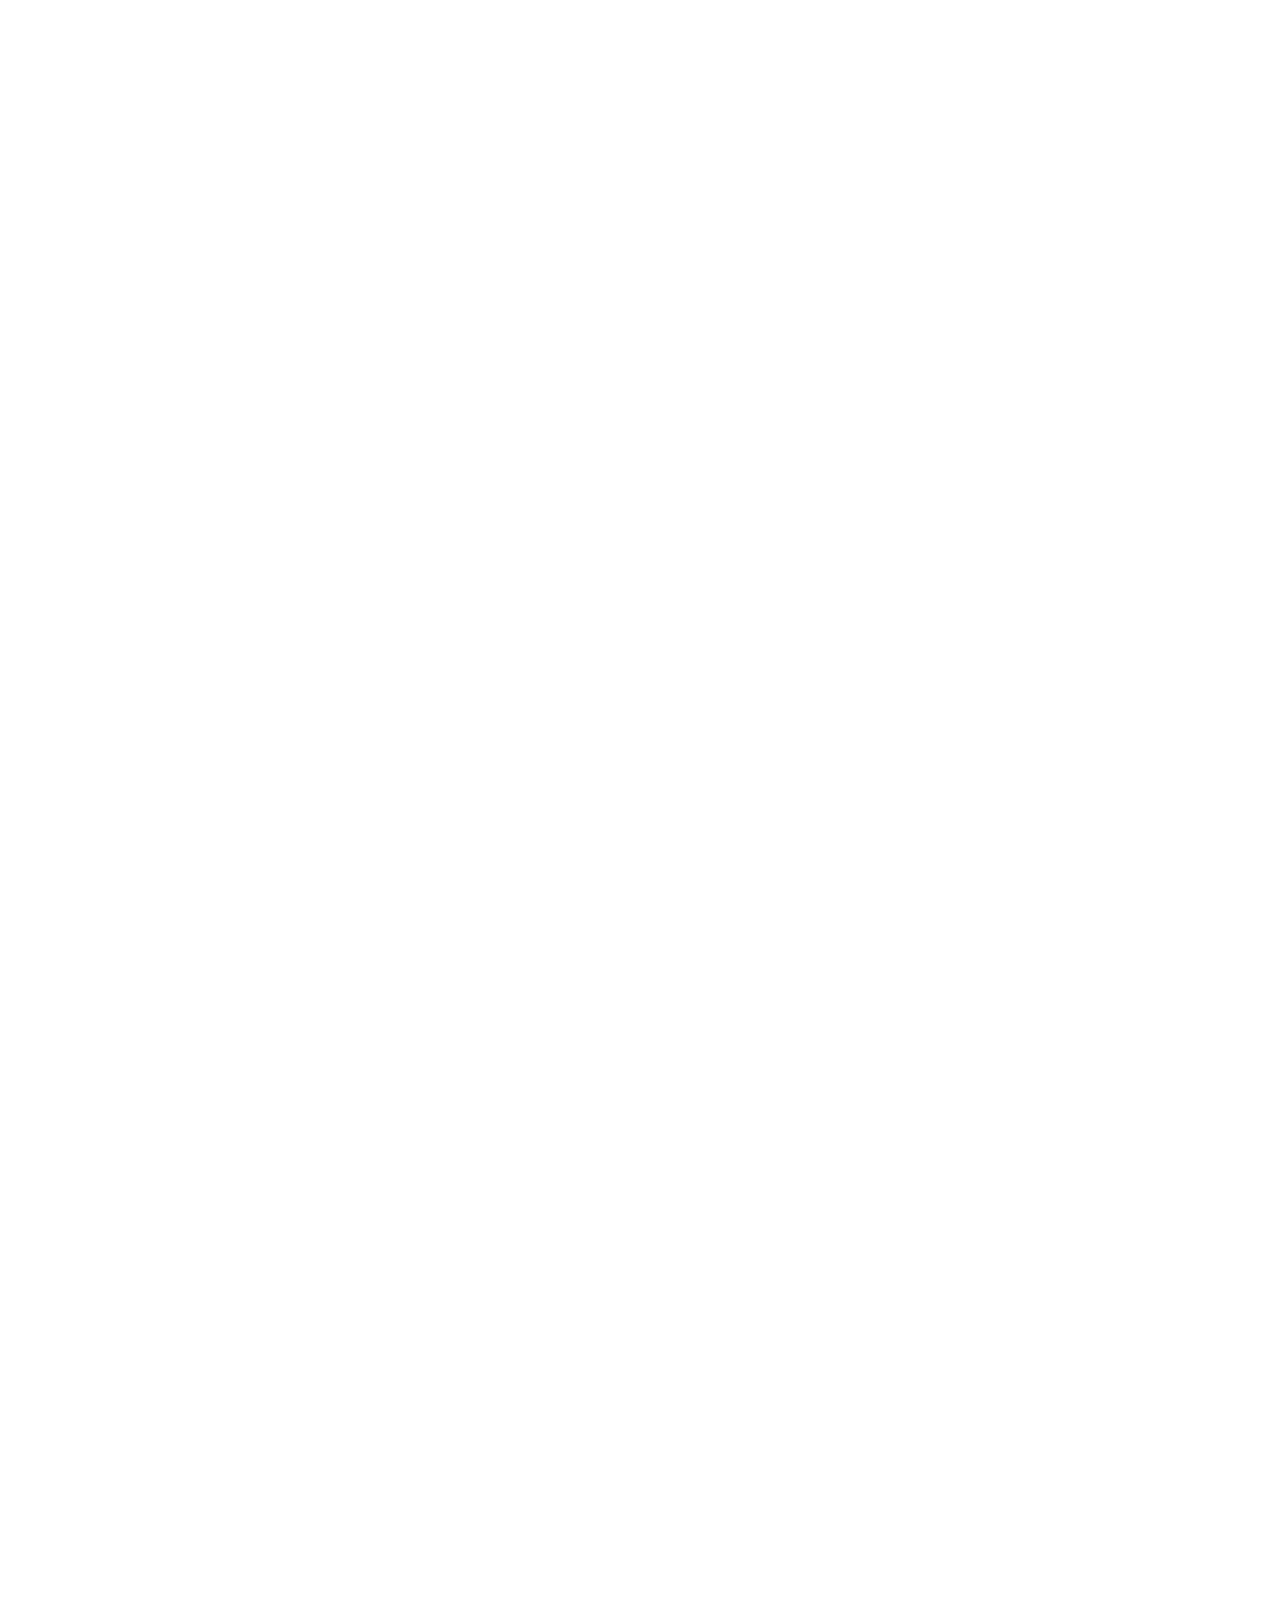
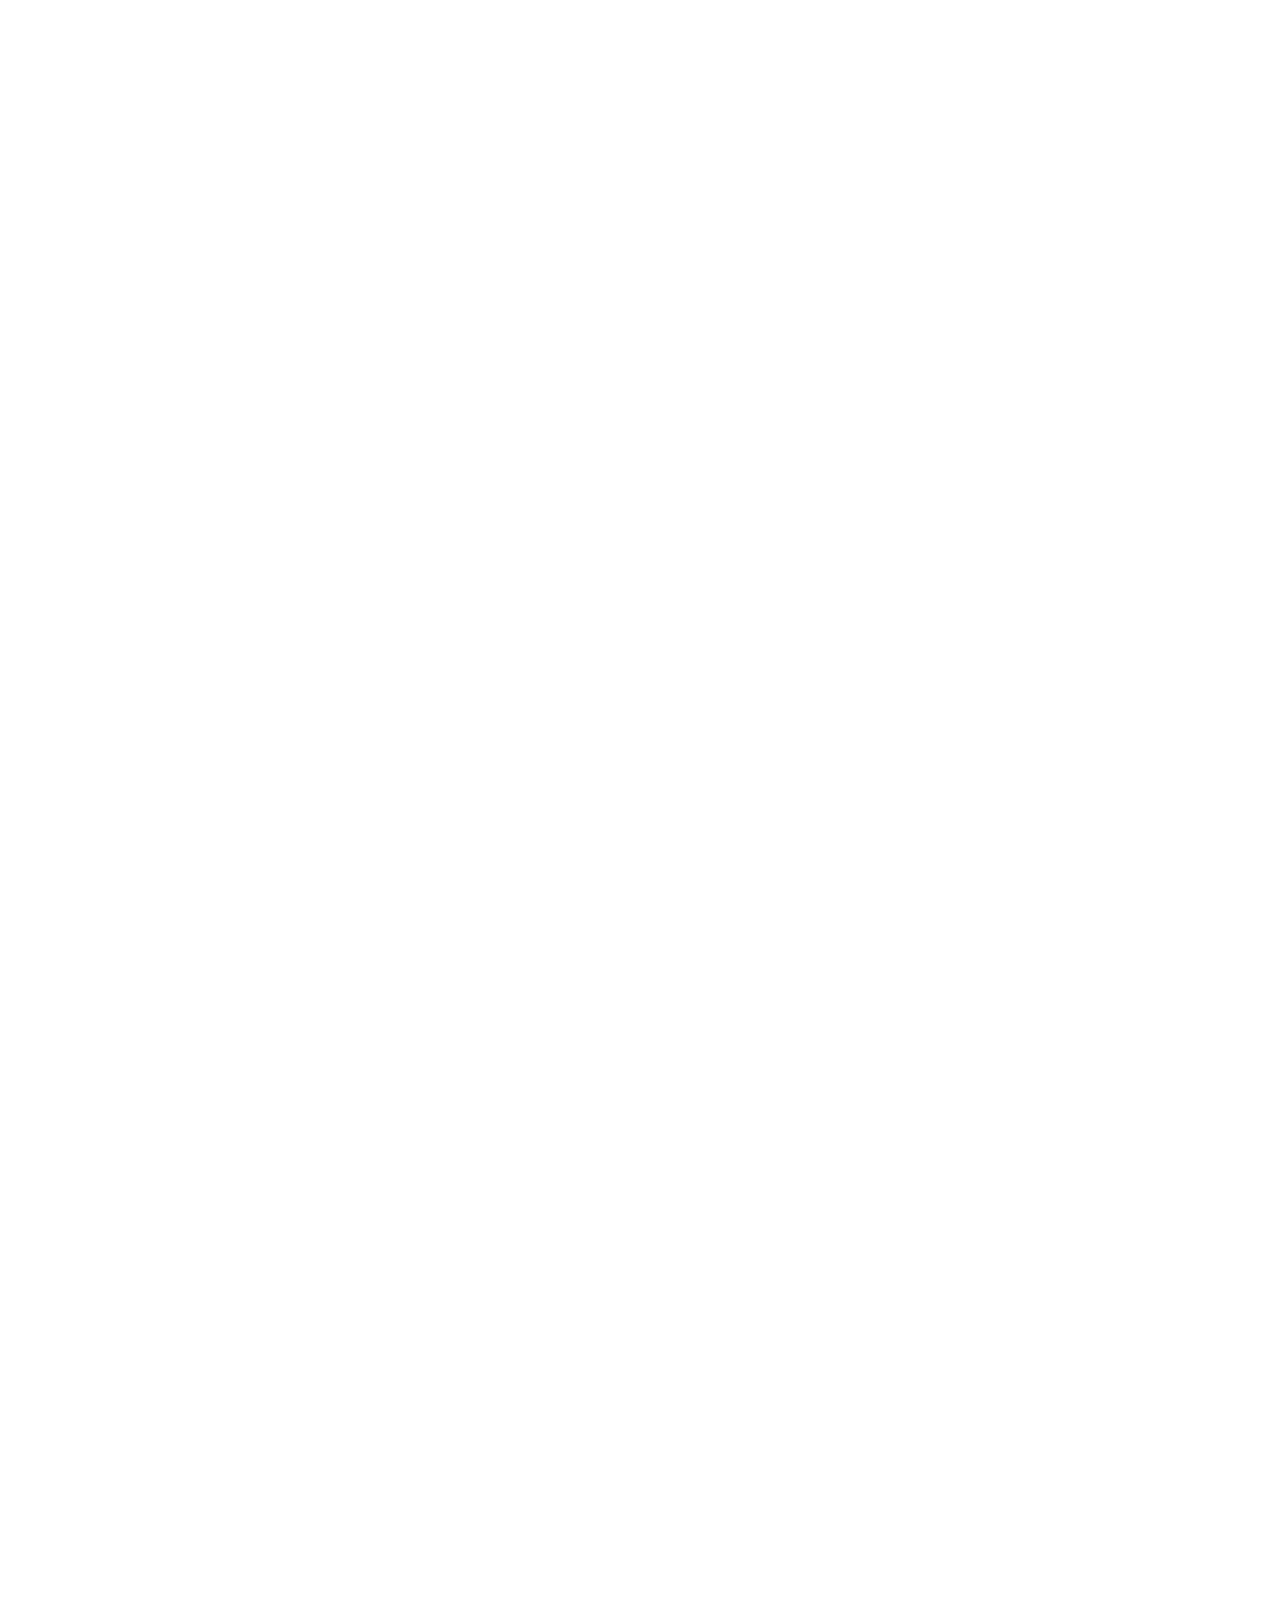
==== commit b82ca29c: "ajout animation et moitié décor" ====
--- a/index.htm
+++ b/index.htm
@@ -12,7 +12,7 @@
     <div class="front scroll">
         <img src="images/chemin.png" alt="" />
     </div>
-    <div class="front perso scroll">
+    <div class="front perso scroll walk">
         
     </div>
     
